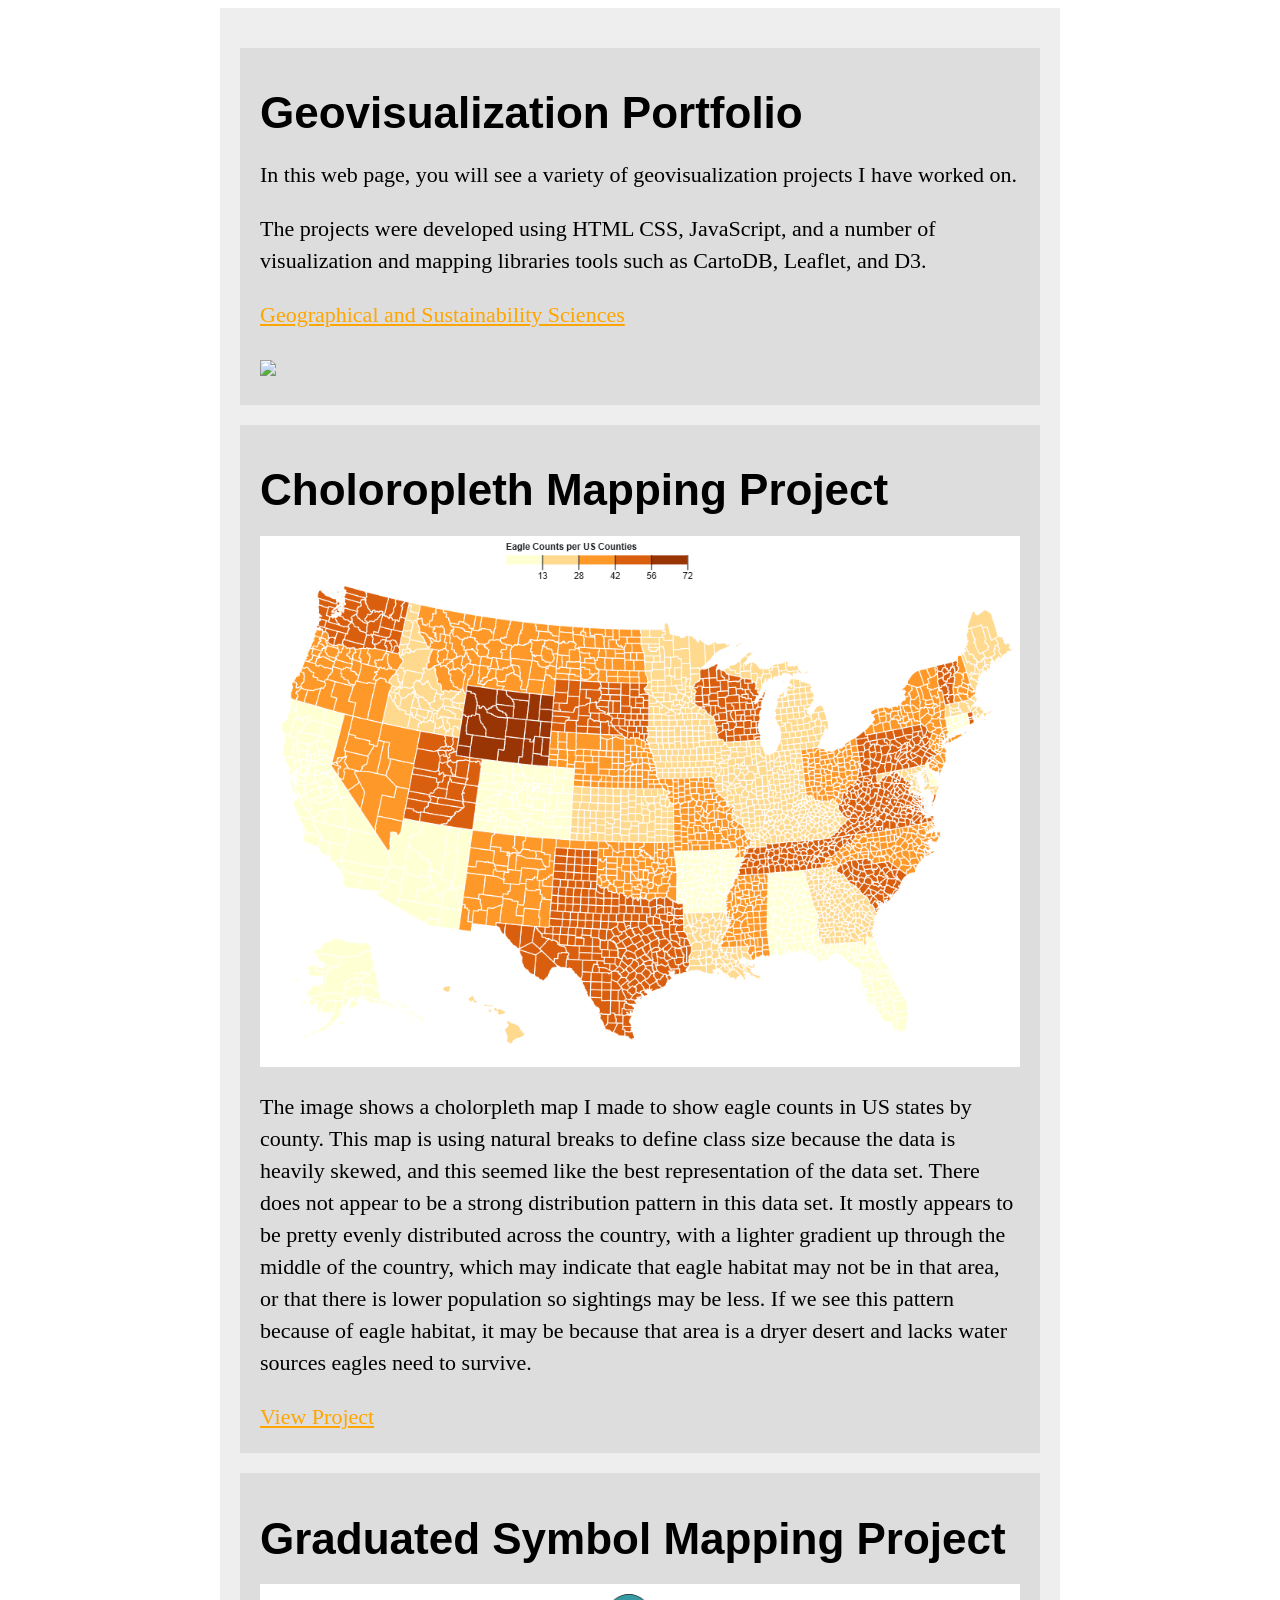
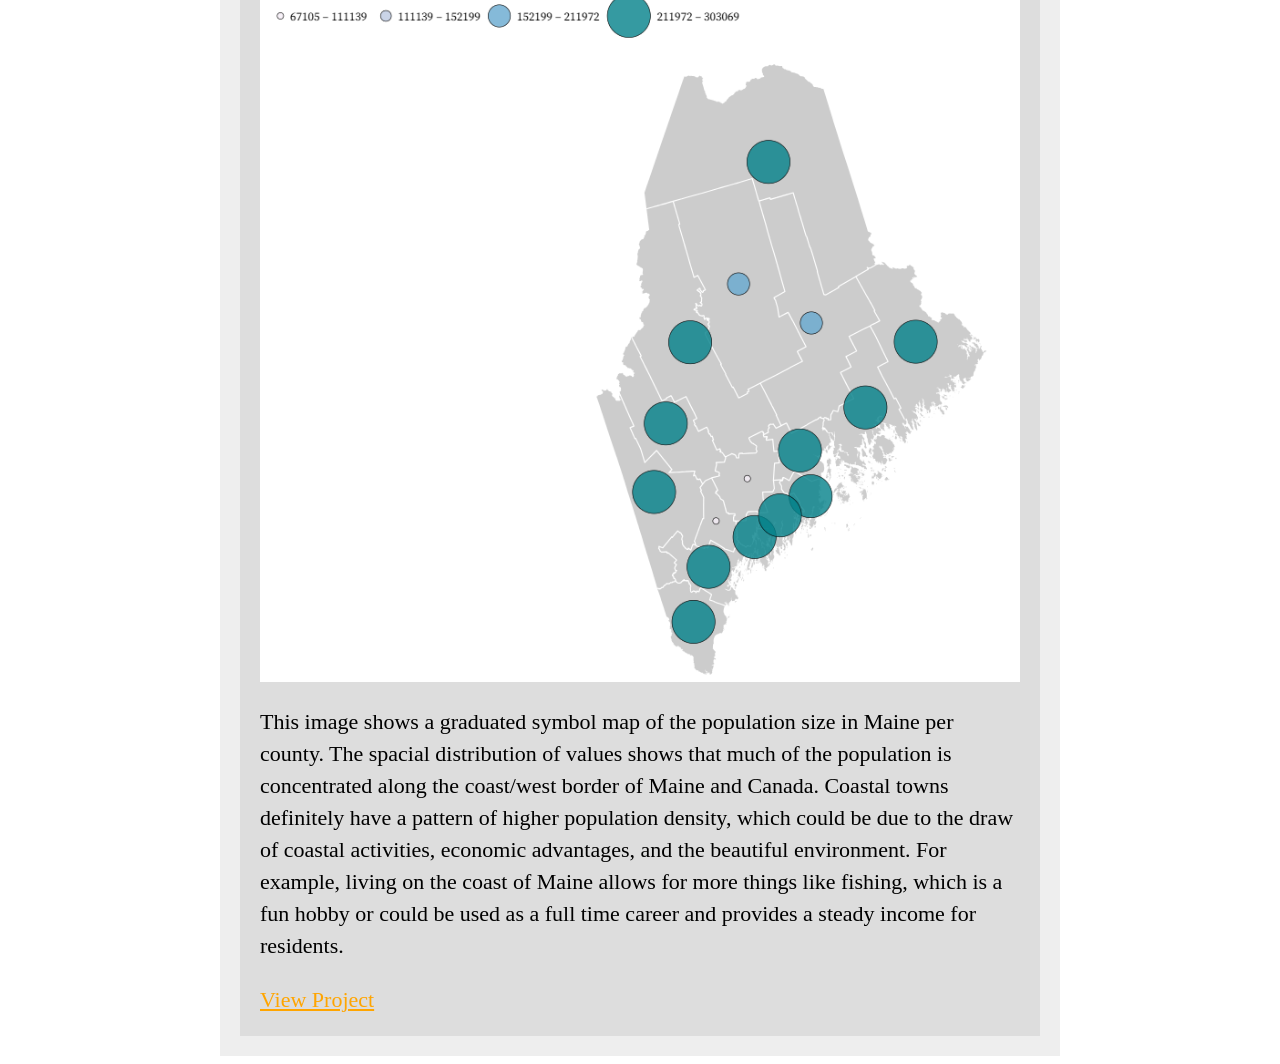
==== index.html @ aaf25327 "Update index.html" ====
<!DOCTYPE html>
<html>

<head>
    <title>Geovisualization Portfolio</title>
    <link href="style.css" rel="stylesheet">
</head>

<body>
  <div class="wrapper">
    <div class="project">
      <h1>Geovisualization Portfolio</h1>
      <p>In this web page, you will see a variety of geovisualization projects I have worked on.</p>
      <p>The projects were developed using HTML CSS, JavaScript, and a number of visualization and mapping libraries tools such as CartoDB, Leaflet, and D3. </p>
      <p>
        <a href="http://clas.uiowa.edu/geography">
          Geographical and Sustainability Sciences
        </a>
      </p>
      <img src="https://www.dropbox.com/s/osd61jnqw2t3q02/GEOG_3540.png?raw=1">
    </div>
    <div class="project">
      <h1>Choloropleth Mapping Project</h1>
      <img src="choloroplethmap.png">
      <p>The image shows a cholorpleth map I made to show eagle counts in US states by county. This map is using natural breaks to define class size because the data is heavily skewed, and this seemed
        like the best representation of the data set. There does not appear to be a strong distribution pattern in this data set. It mostly appears to be pretty evenly distributed across the country,
        with a lighter gradient up through the middle of the country, which may indicate that eagle habitat may not be in that area, or that there is lower population so sightings may be less. If we see
        this pattern because of eagle habitat, it may be because that area is a dryer desert and lacks water sources eagles need to survive.
      </p>
      <a href="https://observablehq.com/d/15cd153e487df5f9">
        View Project
      </a>
    </div>
    <div class="project">
      <h1>Graduated Symbol Mapping Project</h1>
      <img src="GraduatedSymbolMap.png">
      <p> This image shows a graduated symbol map of the population size in Maine per county. The spacial distribution of values shows that much of the population is concentrated along the coast/west
        border of Maine and Canada. Coastal towns definitely have a pattern of higher population density, which could be due to the draw of coastal activities, economic advantages, and the beautiful
        environment. For example, living on the coast of Maine allows for more things like fishing, which is a fun hobby or could be used as a full time career and provides a steady income for residents.
      </p>
      <a href="https://observablehq.com/d/73b540101ff45c87">
        View Project
      </a>
    </div>

  </div>

</body>
</html>
---- style.css ----
.wrapper {
  margin: 0 auto;
  width: 800px;
  background-color: #eeeeee;
  padding: 20px;
}

html {
  font-family: Georgia, Times, serif;
  font-size: 22px;
  line-height: 32px;
}

h1 {
  font-family: Verdana, Geneva, sans-serif;
}

.project {
  background-color: #dddddd;
  padding: 20px;
  margin-top: 20px;
}

.project img {
  width: 100%;
  height: auto;
}

.project p {
  margin-top: 15px;
}

a {
  color: orange;
}

a:hover {
  color: red;
}
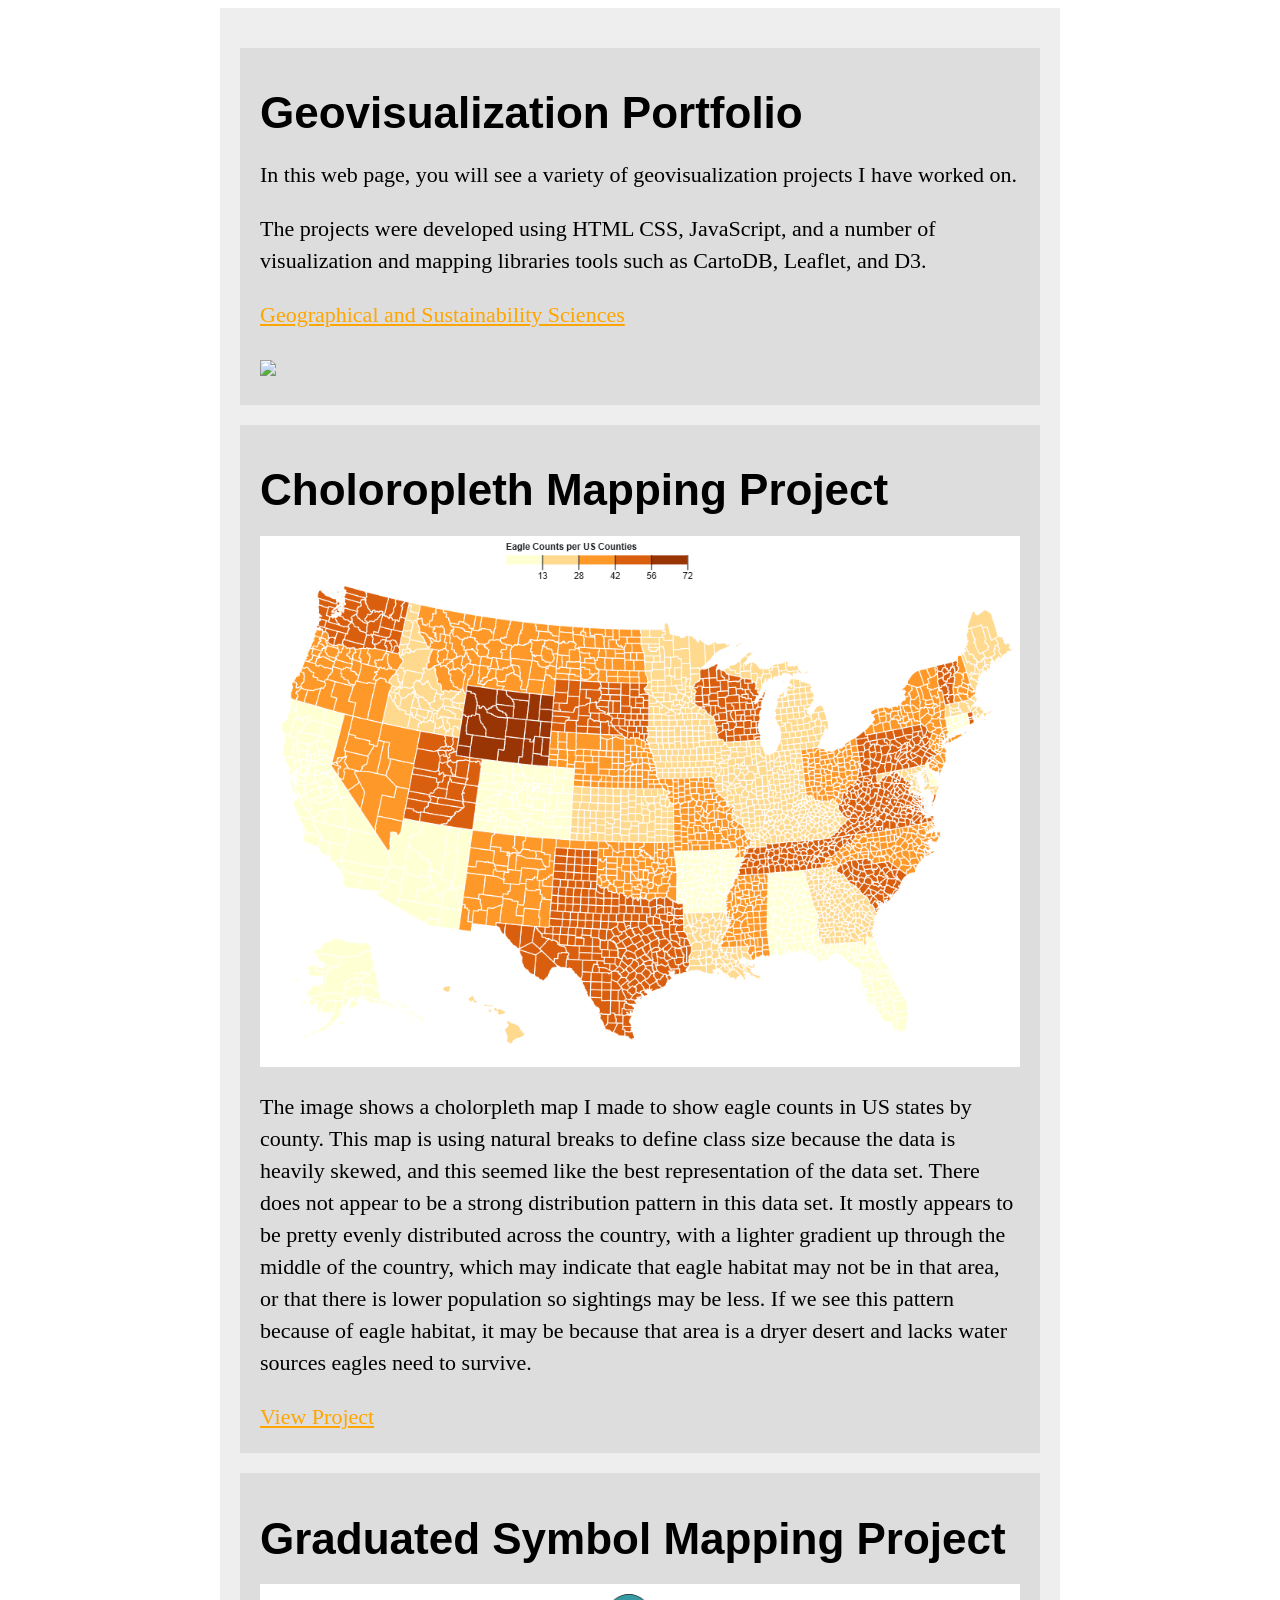
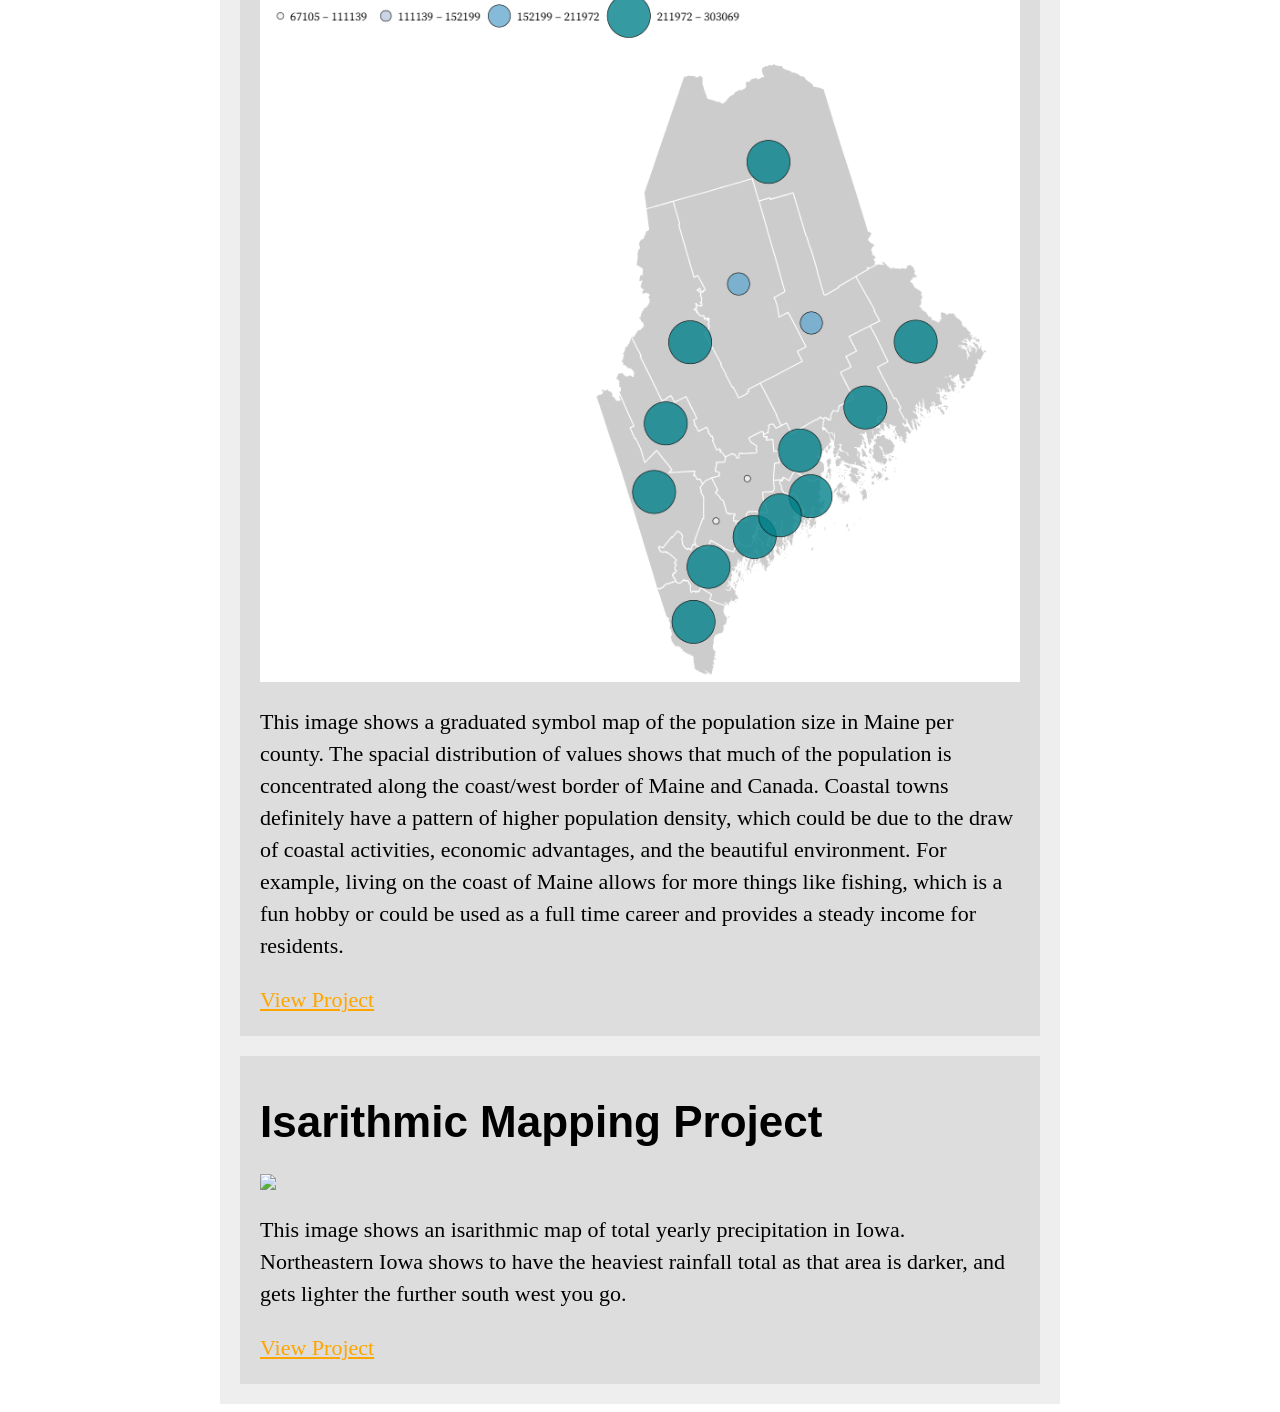
==== commit bd064e13: "Update index.html" ====
--- a/index.html
+++ b/index.html
@@ -19,6 +19,7 @@
       </p>
       <img src="https://www.dropbox.com/s/osd61jnqw2t3q02/GEOG_3540.png?raw=1">
     </div>
+
     <div class="project">
       <h1>Choloropleth Mapping Project</h1>
       <img src="choloroplethmap.png">
@@ -31,6 +32,7 @@
         View Project
       </a>
     </div>
+
     <div class="project">
       <h1>Graduated Symbol Mapping Project</h1>
       <img src="GraduatedSymbolMap.png">
@@ -43,6 +45,17 @@
       </a>
     </div>
 
+    <div class="project">
+      <h1>Isarithmic Mapping Project</h1>
+      <img src="IsarithmicMapping.png">
+      <p> This image shows an isarithmic map of total yearly precipitation in Iowa. Northeastern Iowa shows to have the heaviest rainfall total as that area is darker, and gets lighter the further
+        south west you go.
+      </p>
+      <a href="https://observablehq.com/@caglarkoylu/isarithmic-mapping-geog-3540">
+        View Project
+      </a>
+    </div>
+
   </div>
 
 </body>
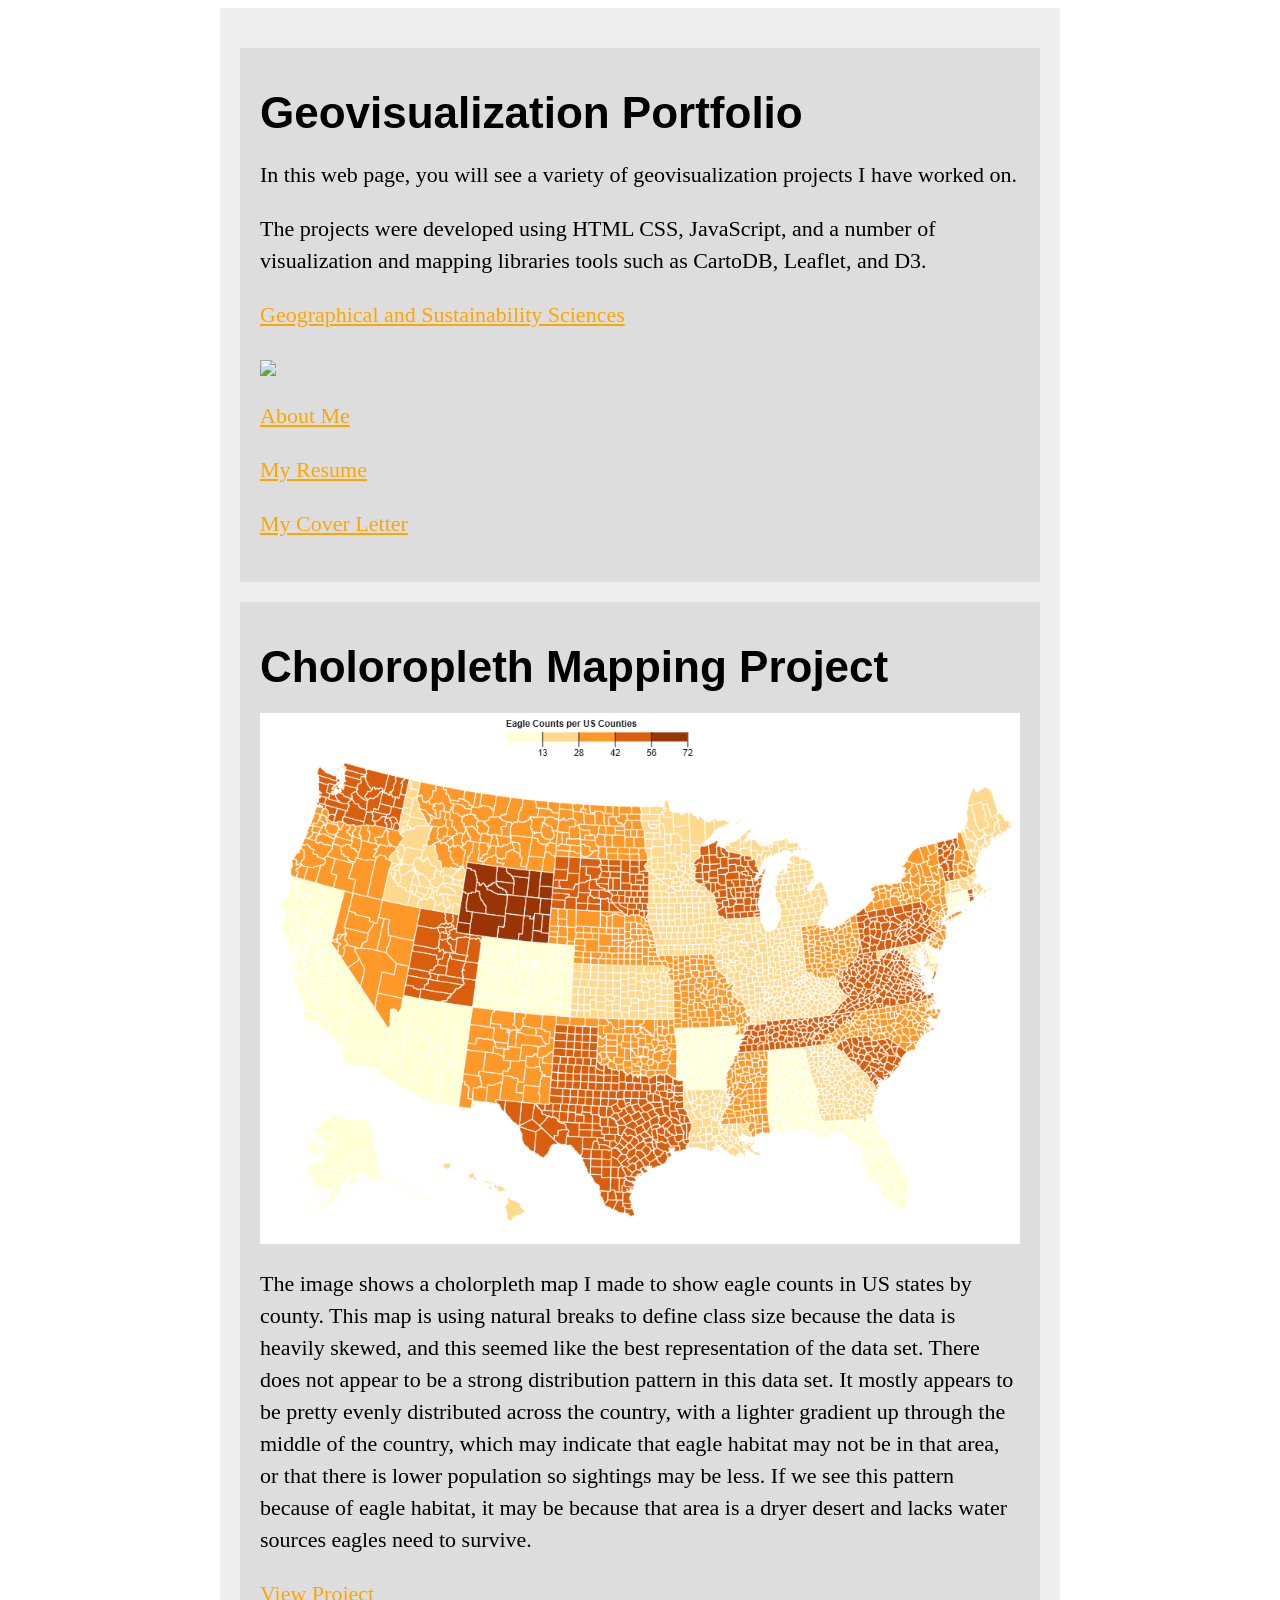
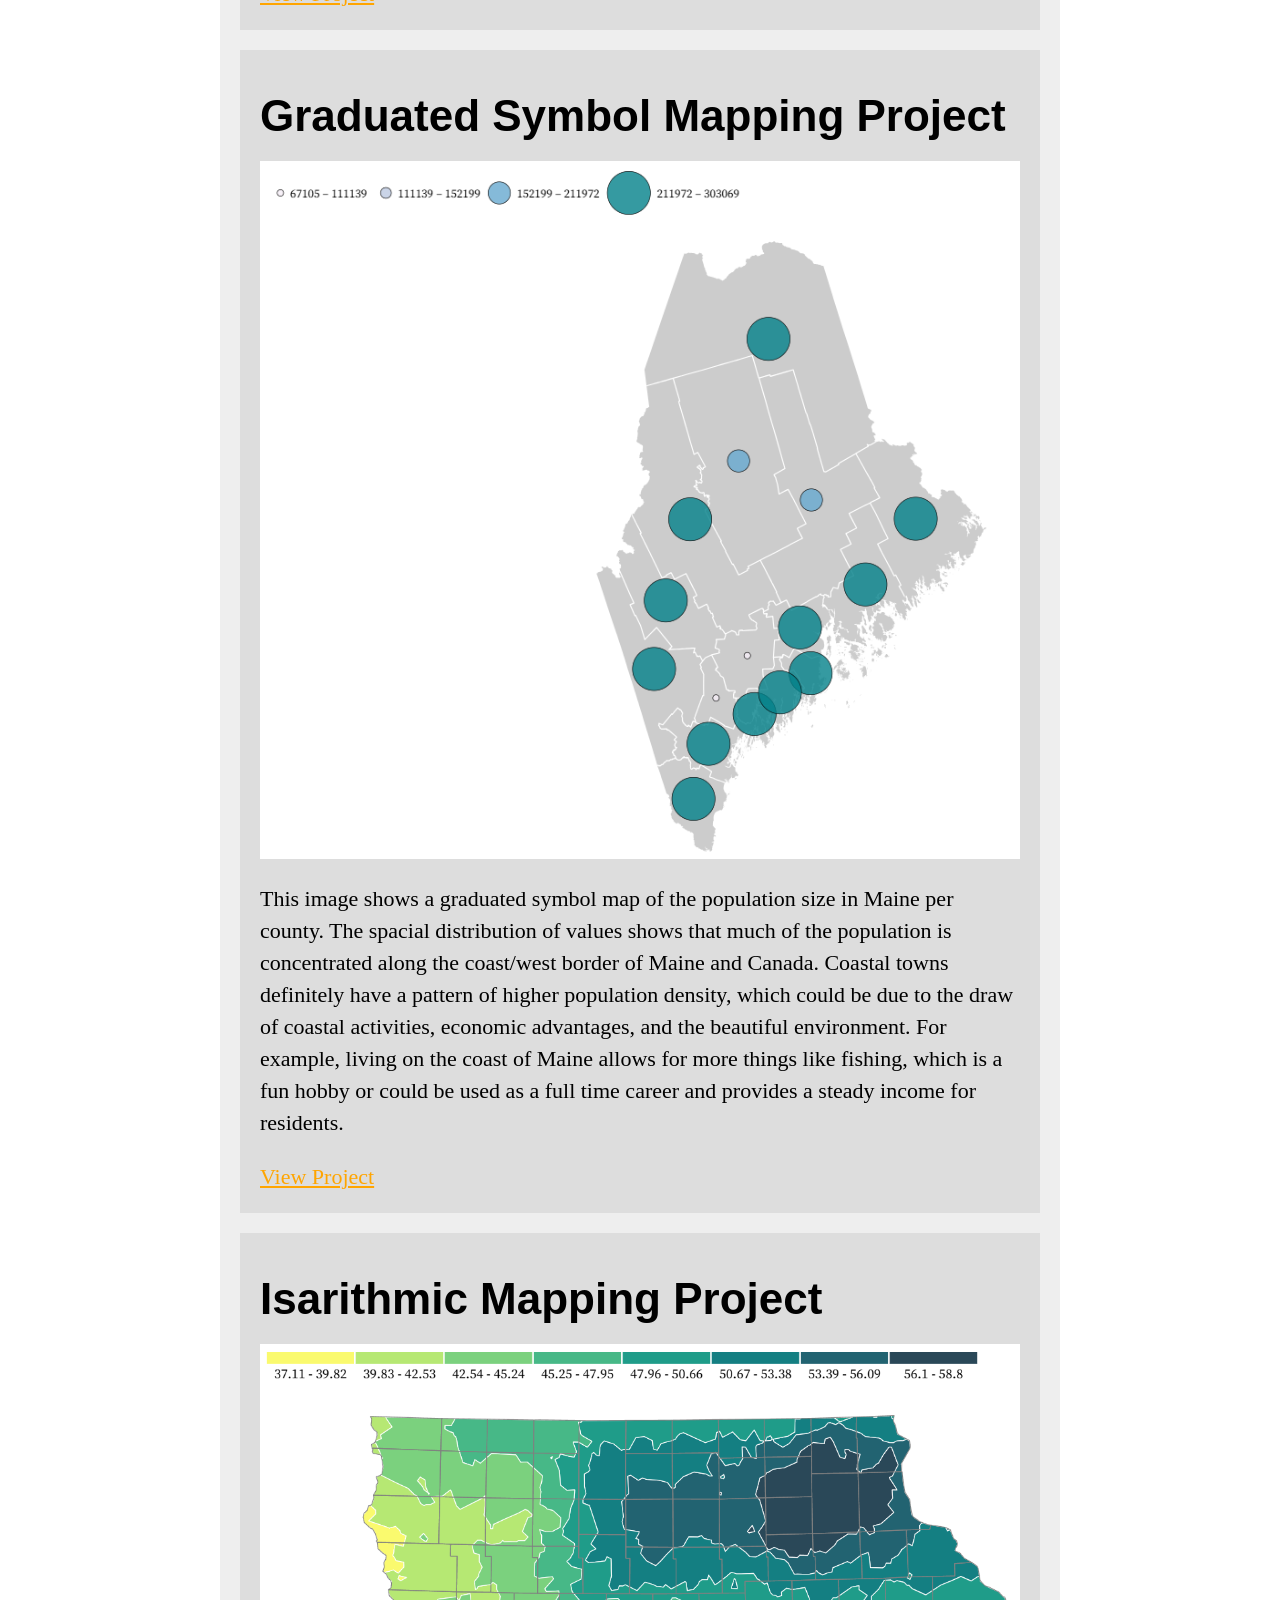
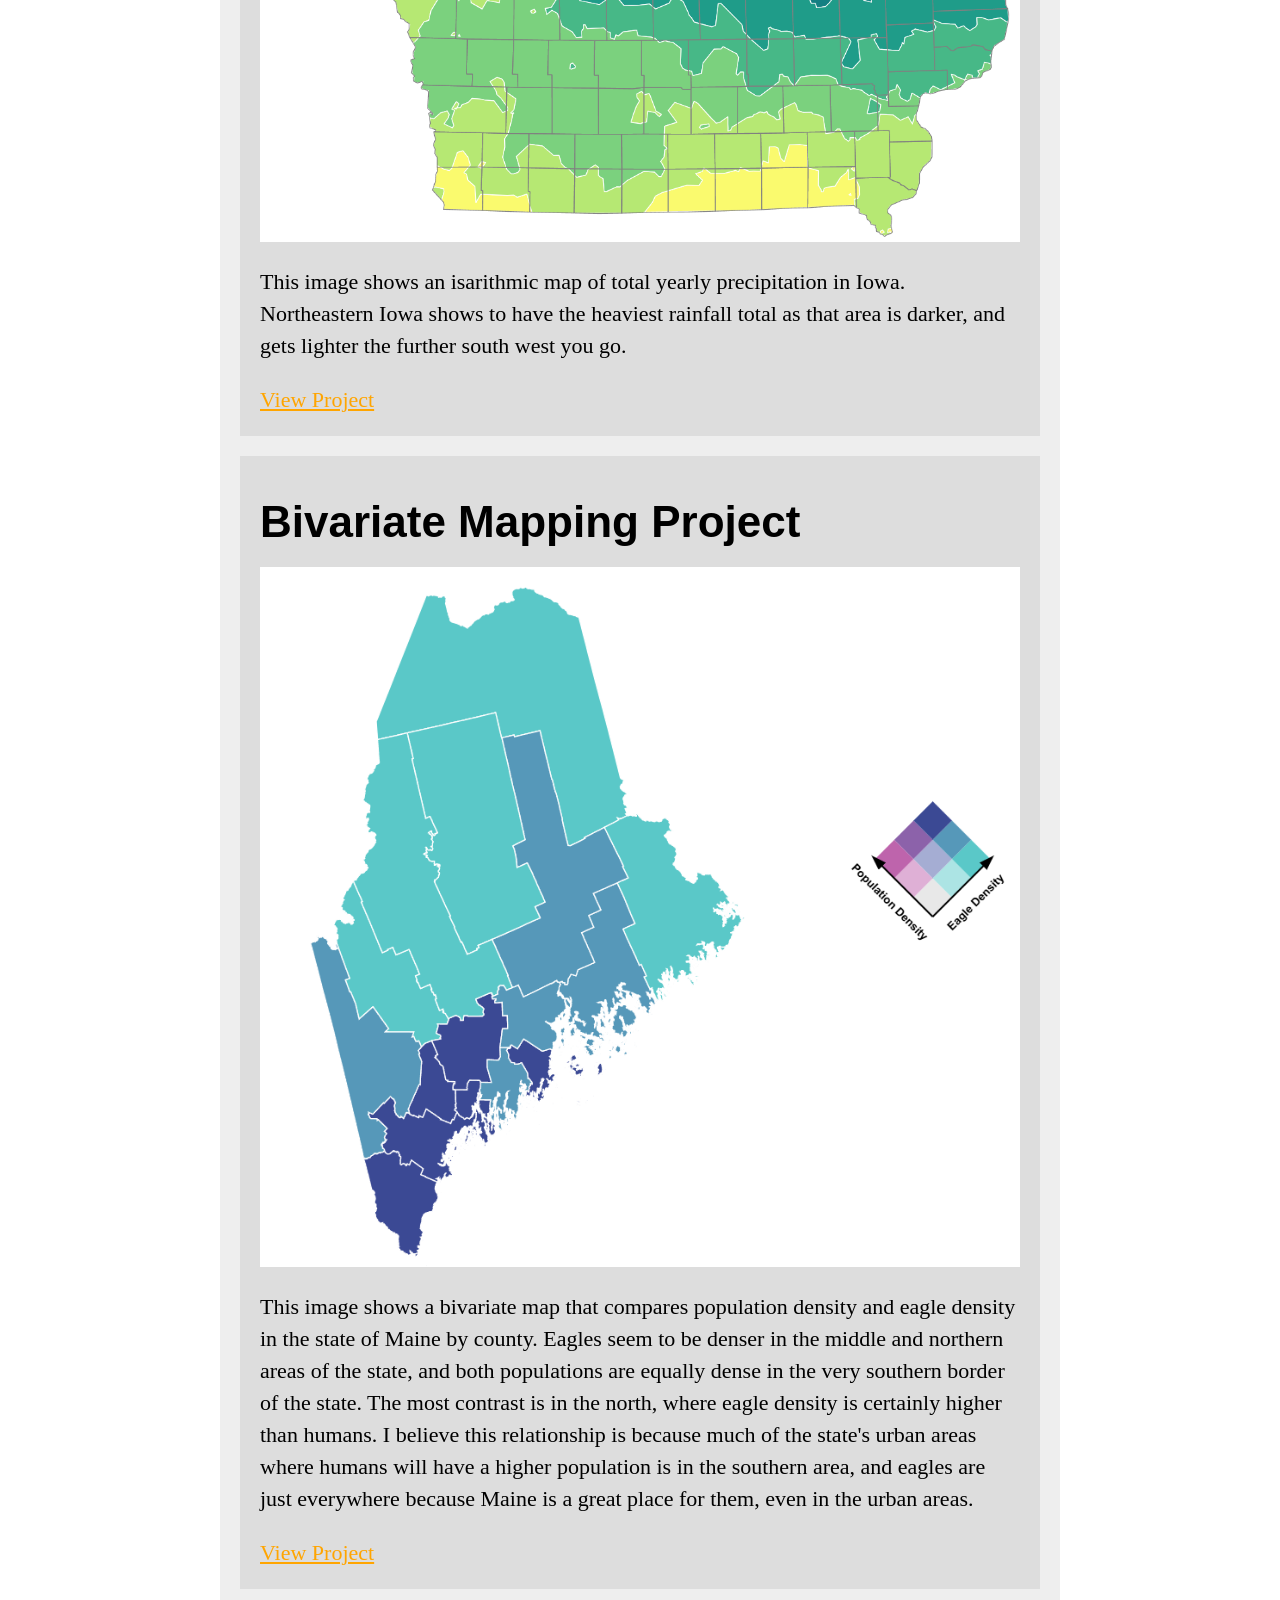
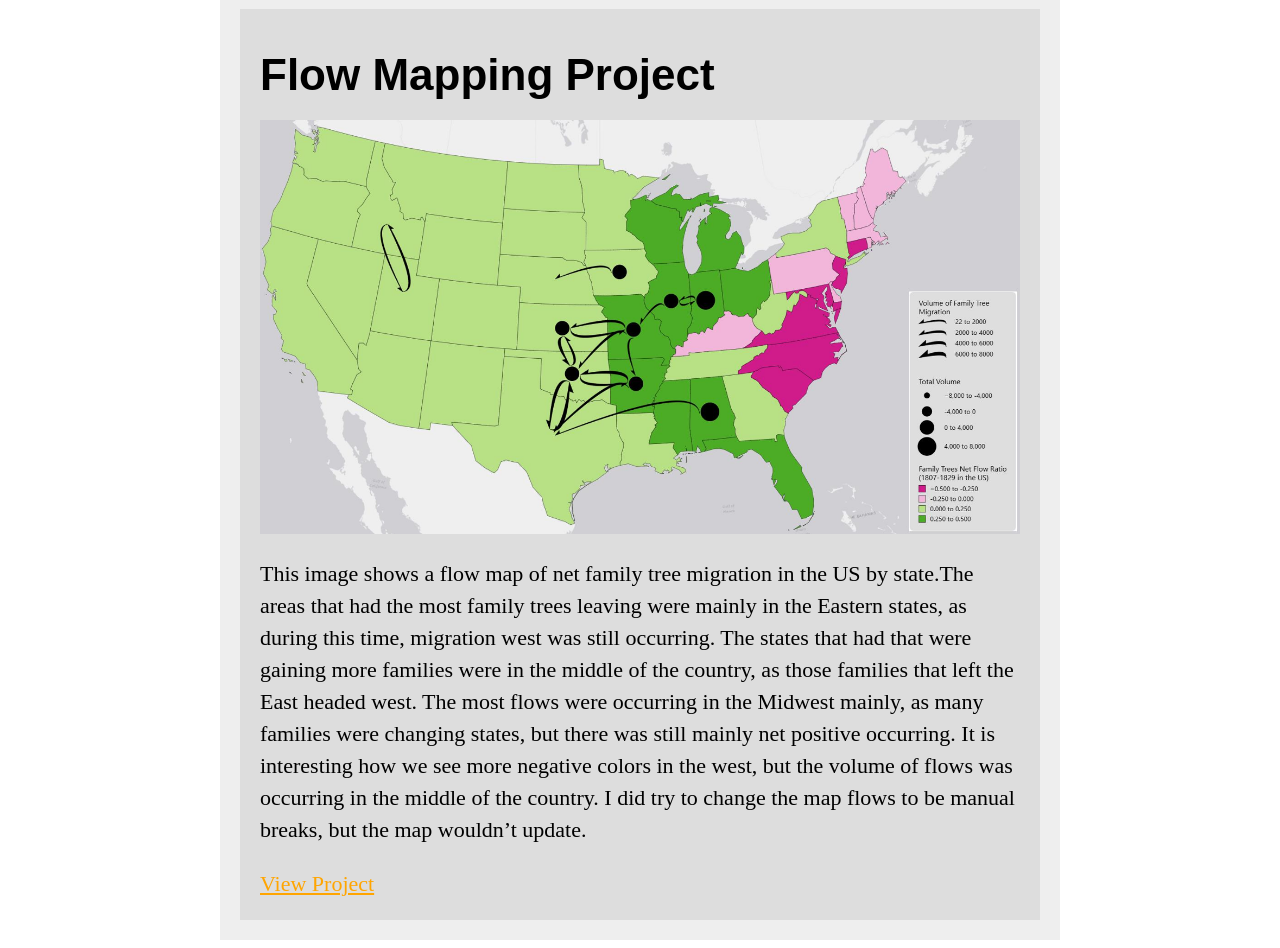
==== commit ec7b85e1: "Update index.html" ====
--- a/index.html
+++ b/index.html
@@ -18,6 +18,18 @@
         </a>
       </p>
       <img src="https://www.dropbox.com/s/osd61jnqw2t3q02/GEOG_3540.png?raw=1">
+      <p>
+        <a href="bio.html">About Me</a>
+        </a>
+      </p>
+      <p>
+        <a href="Resume_Madeline_Kruse.docx">My Resume</a>
+        </a>
+      </p>
+      <p>
+        <a href="Cover Letter.docx">My Cover Letter</a>
+        </a>
+      </p>
     </div>
 
     <div class="project">
@@ -56,6 +68,32 @@
       </a>
     </div>
 
+    <div class="project">
+      <h1>Bivariate Mapping Project</h1>
+      <img src="BivariateMap.png">
+      <p> This image shows a bivariate map that compares population density and eagle density in the state of Maine by county. Eagles seem to be denser in the middle and northern areas of the state,
+        and both populations are equally dense in the very southern border of the state. The most contrast is in the north, where eagle density is certainly higher than humans. I believe this
+        relationship is because much of the state's urban areas where humans will have a higher population is in the southern area, and eagles are just everywhere because Maine is a great place for
+        them, even in the urban areas.
+      </p>
+      <a href="https://observablehq.com/d/a51ad91bb64be26e">
+        View Project
+      </a>
+    </div>
+
+    <div class="project">
+      <h1>Flow Mapping Project</h1>
+      <img src="FlowMap.png">
+      <p> This image shows a flow map of net family tree migration in the US by state.The areas that had the most family trees leaving were mainly in the Eastern states, as during this time, migration
+        west was still occurring. The states that had that were gaining more families were in the middle of the country, as those families that left the East headed west. The most flows were occurring
+        in the Midwest mainly, as many families were changing states, but there was still mainly net positive occurring. It is interesting how we see more negative colors in the west, but the volume
+        of flows was occurring in the middle of the country. I did try to change the map flows to be manual breaks, but the map wouldn’t update.
+      </p>
+      <a href="FlowMap.pdf">
+        View Project
+      </a>
+    </div>
+
   </div>
 
 </body>
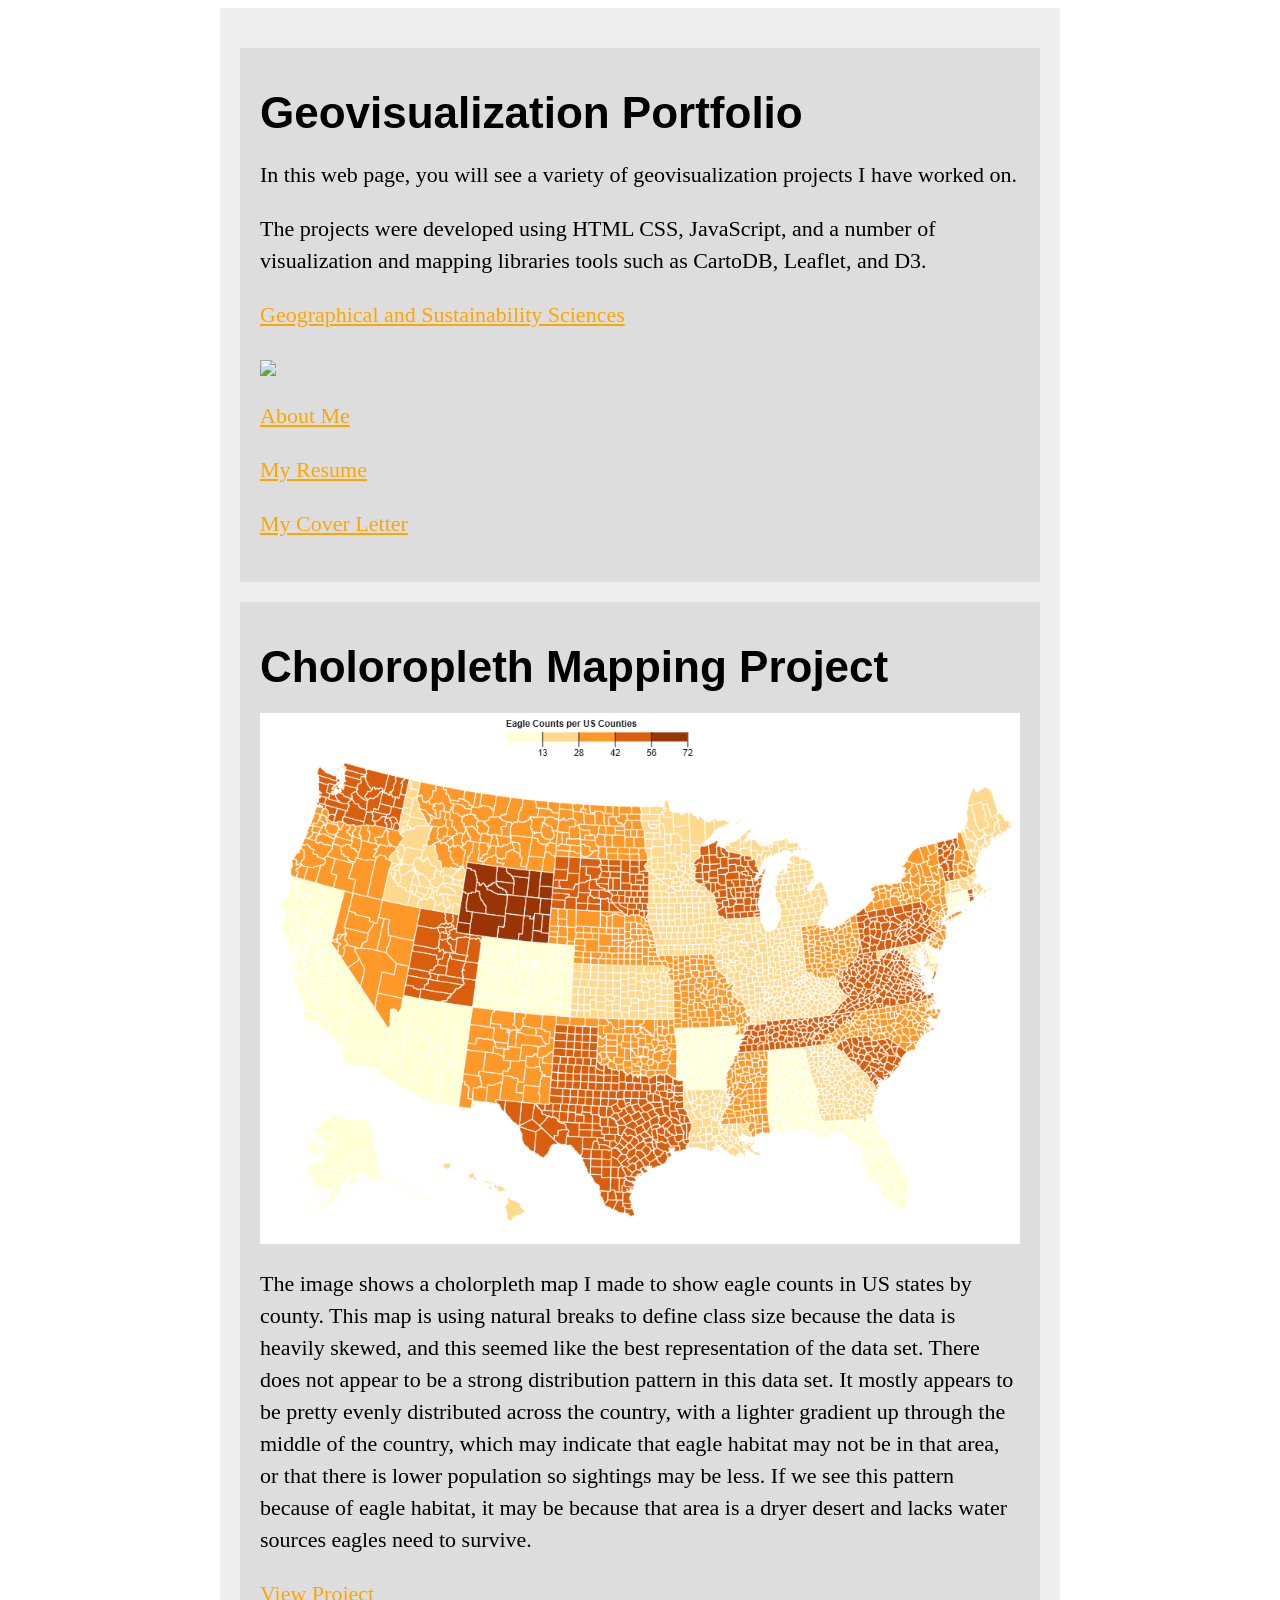
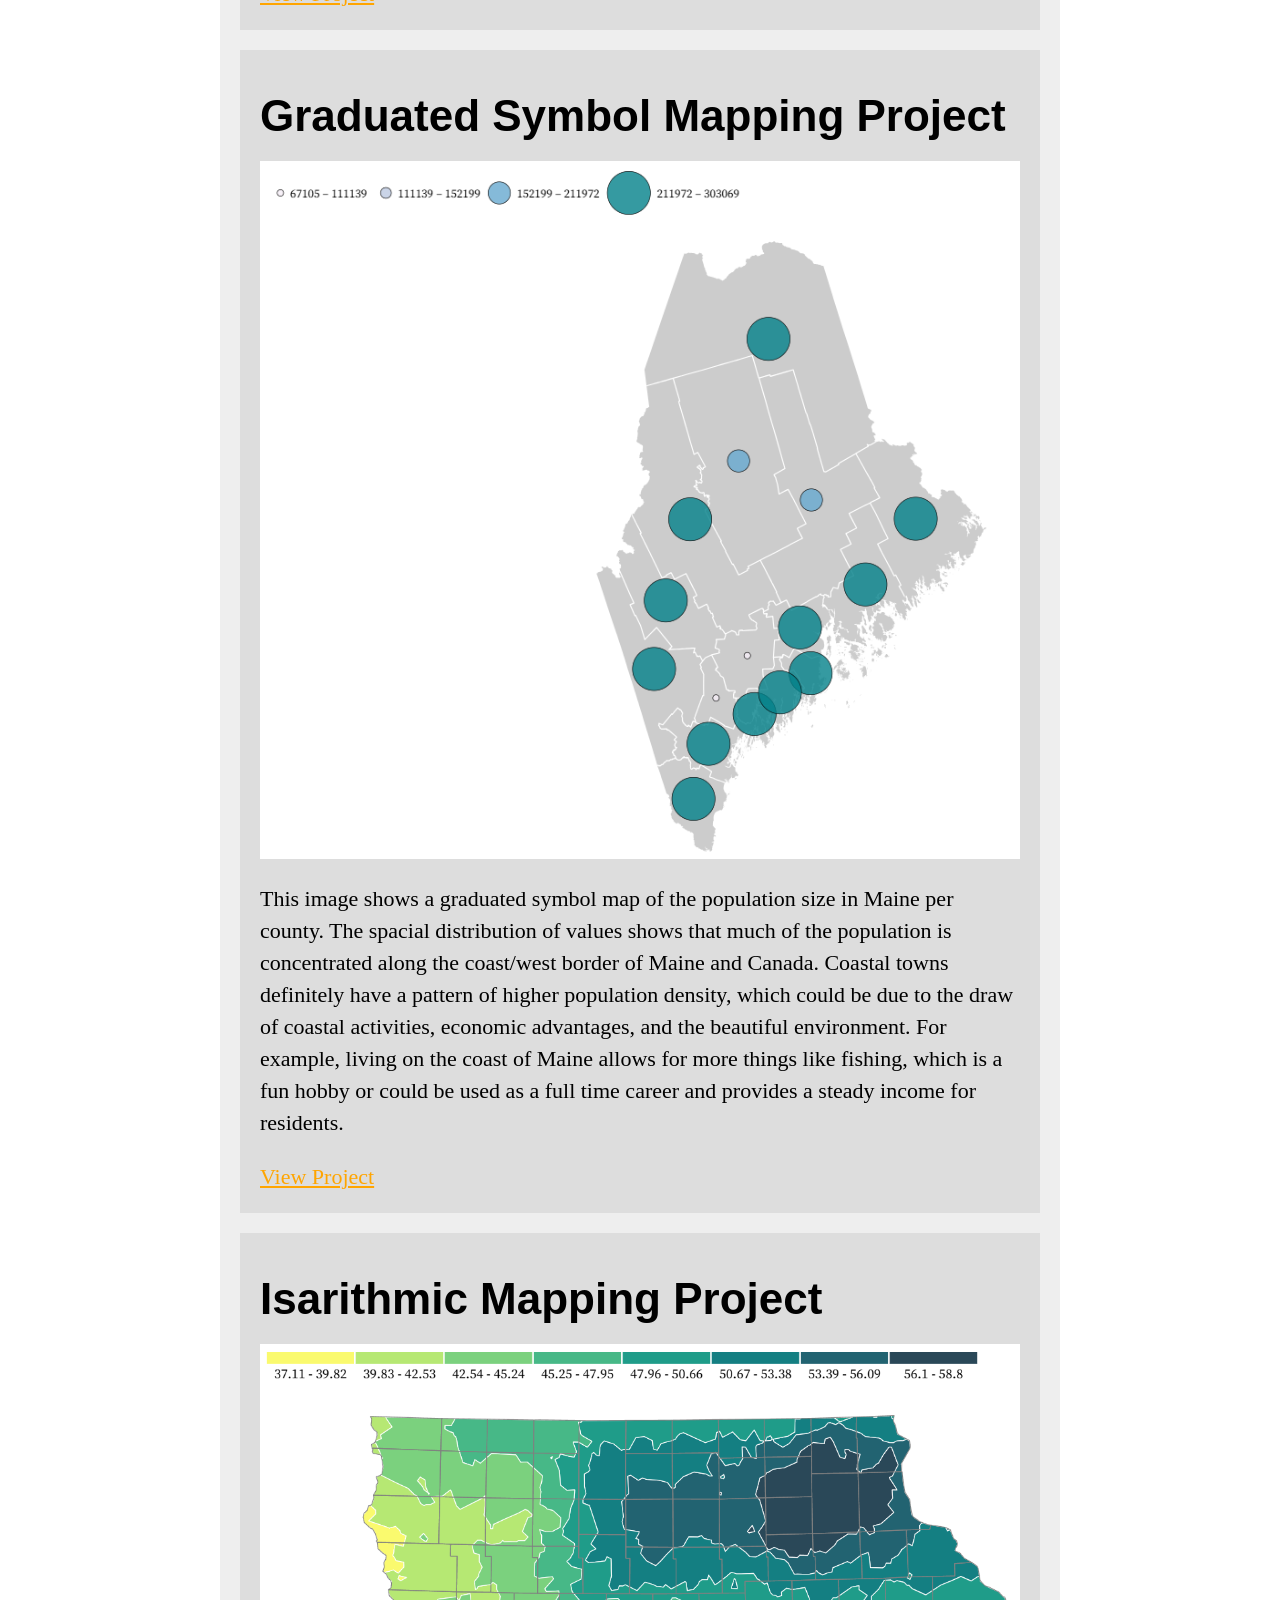
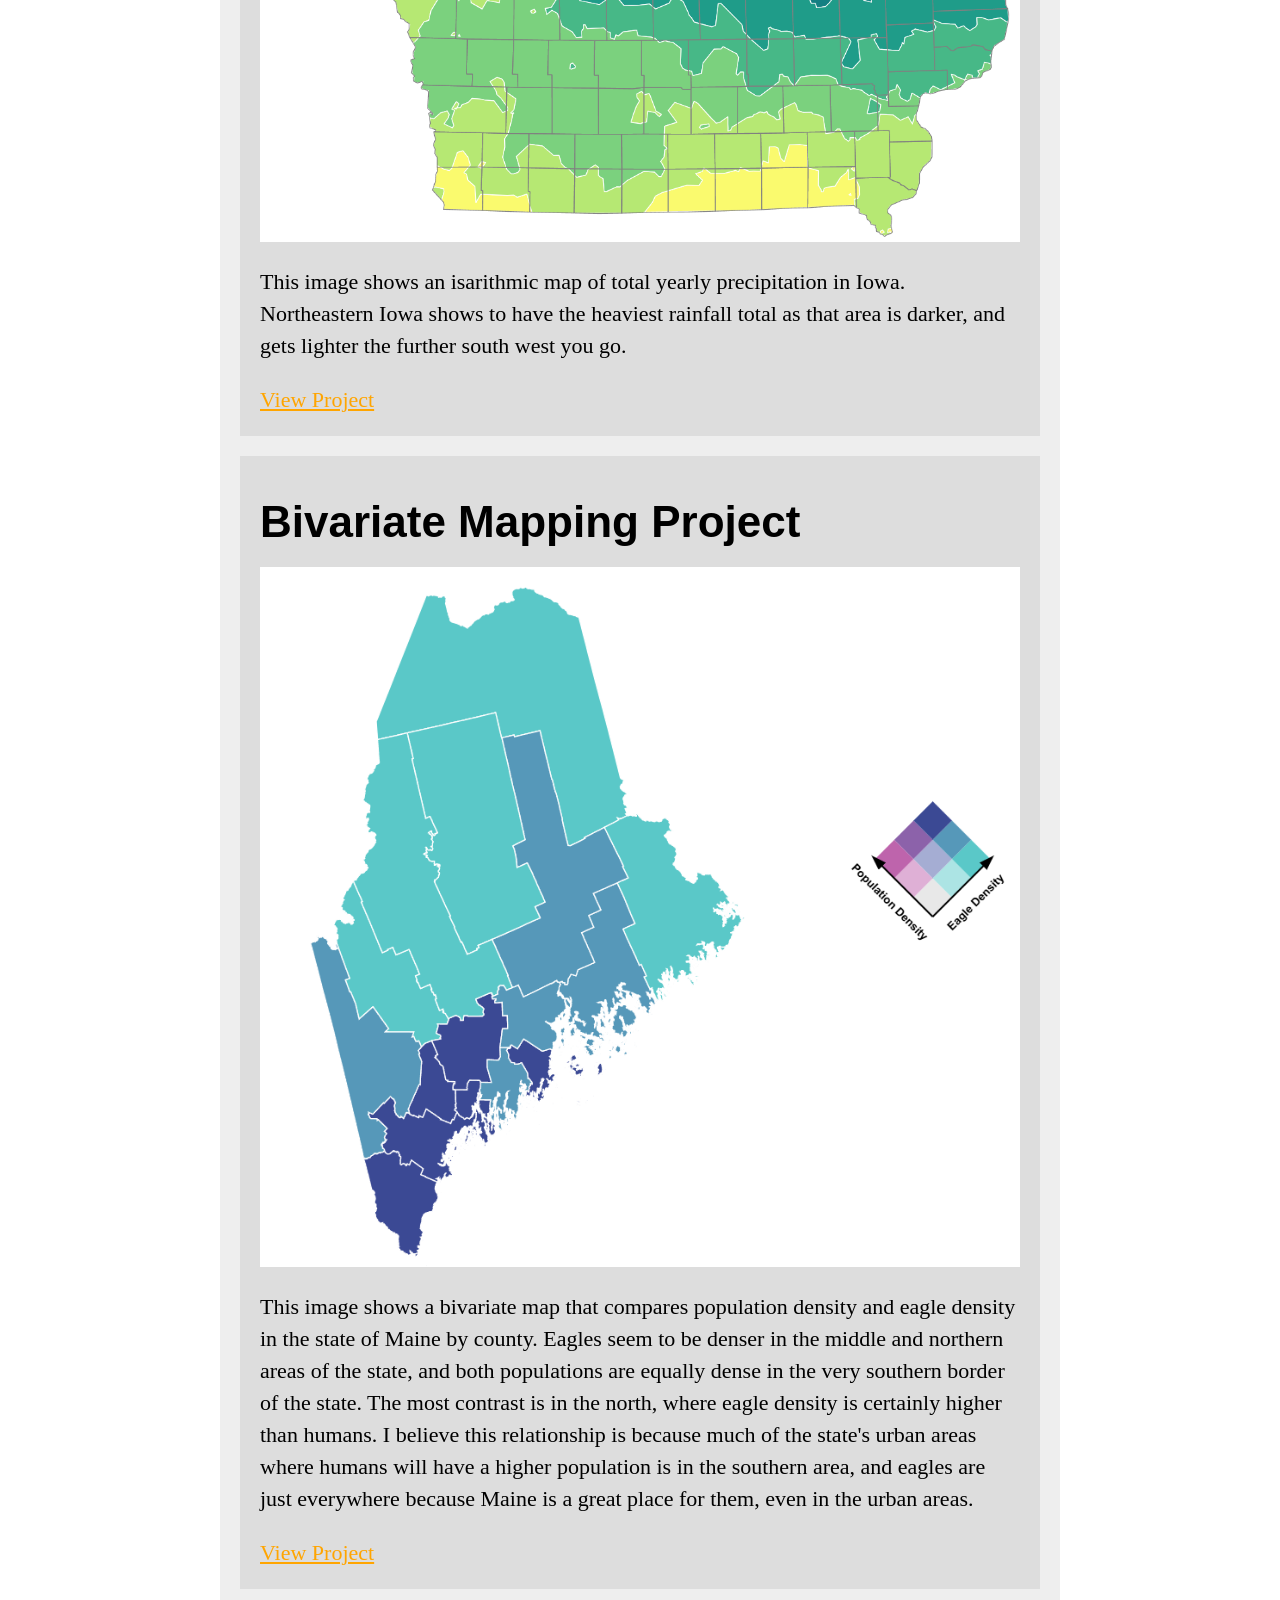
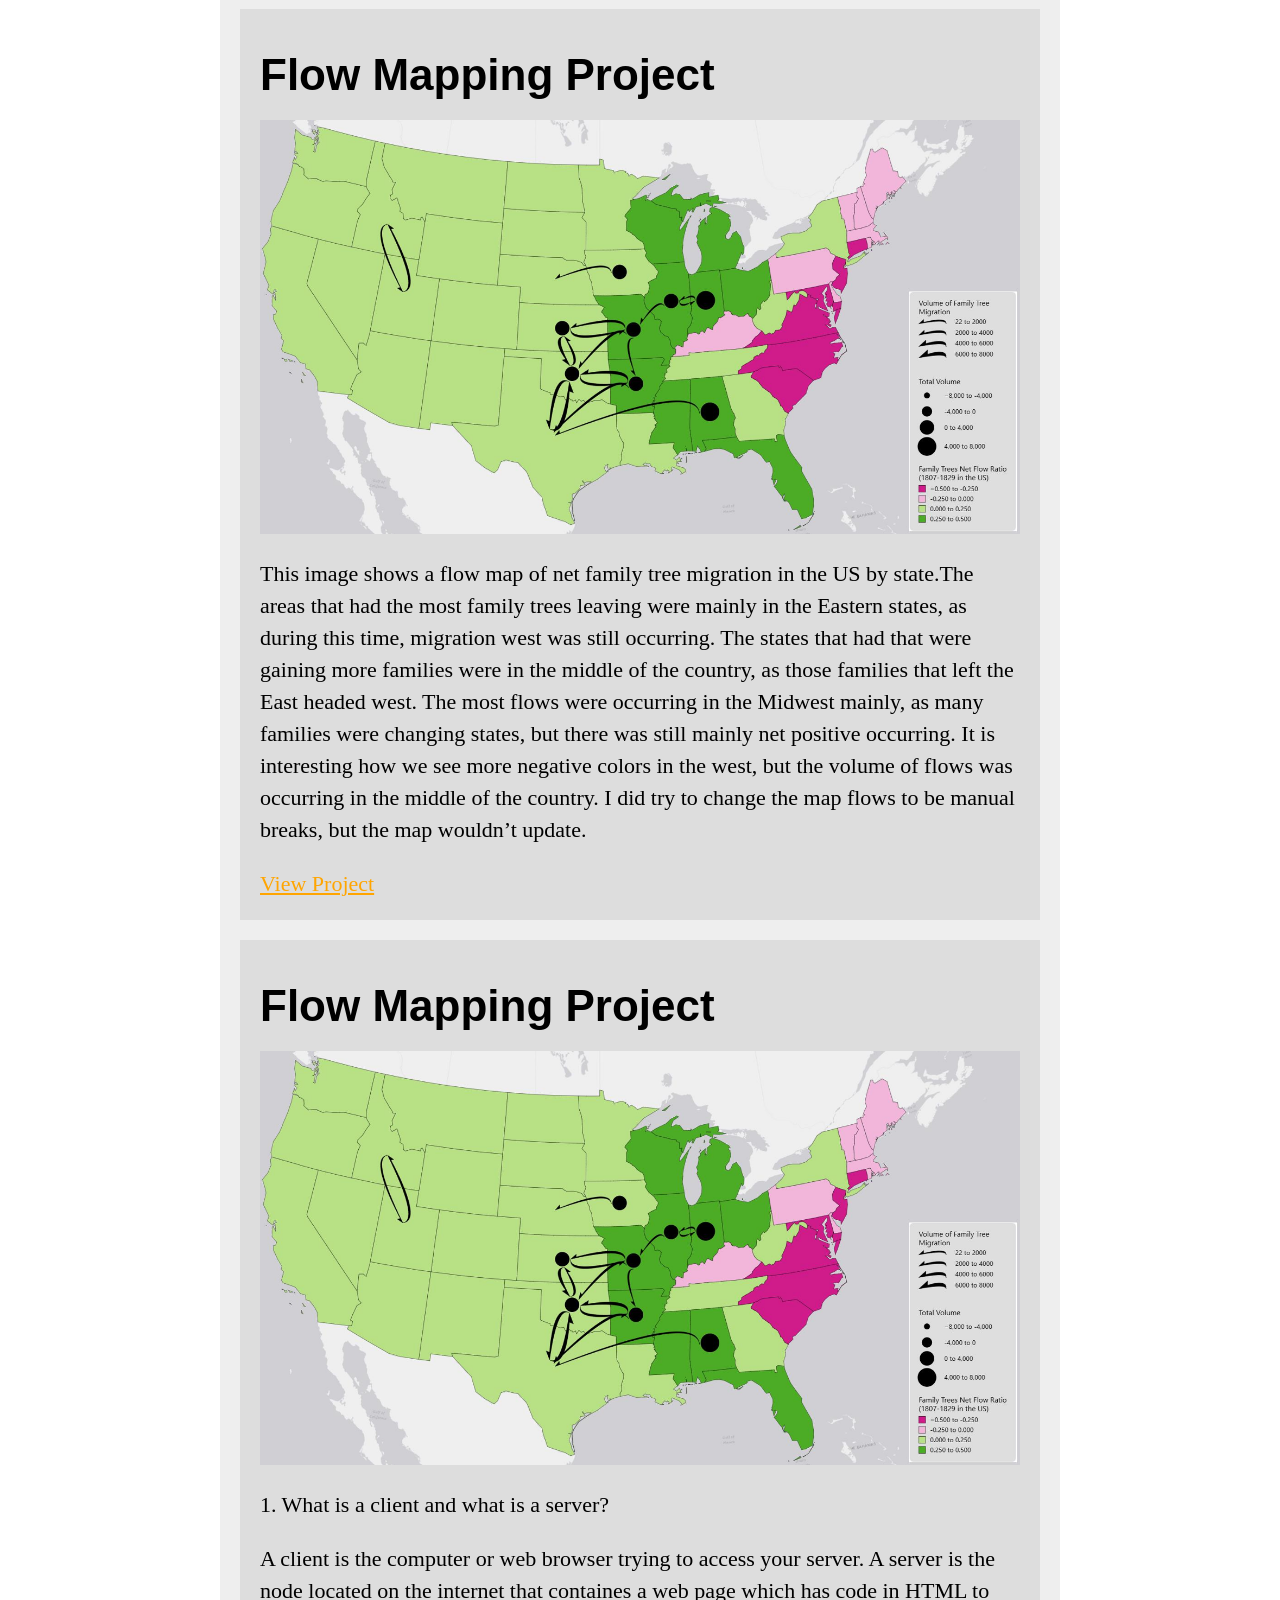
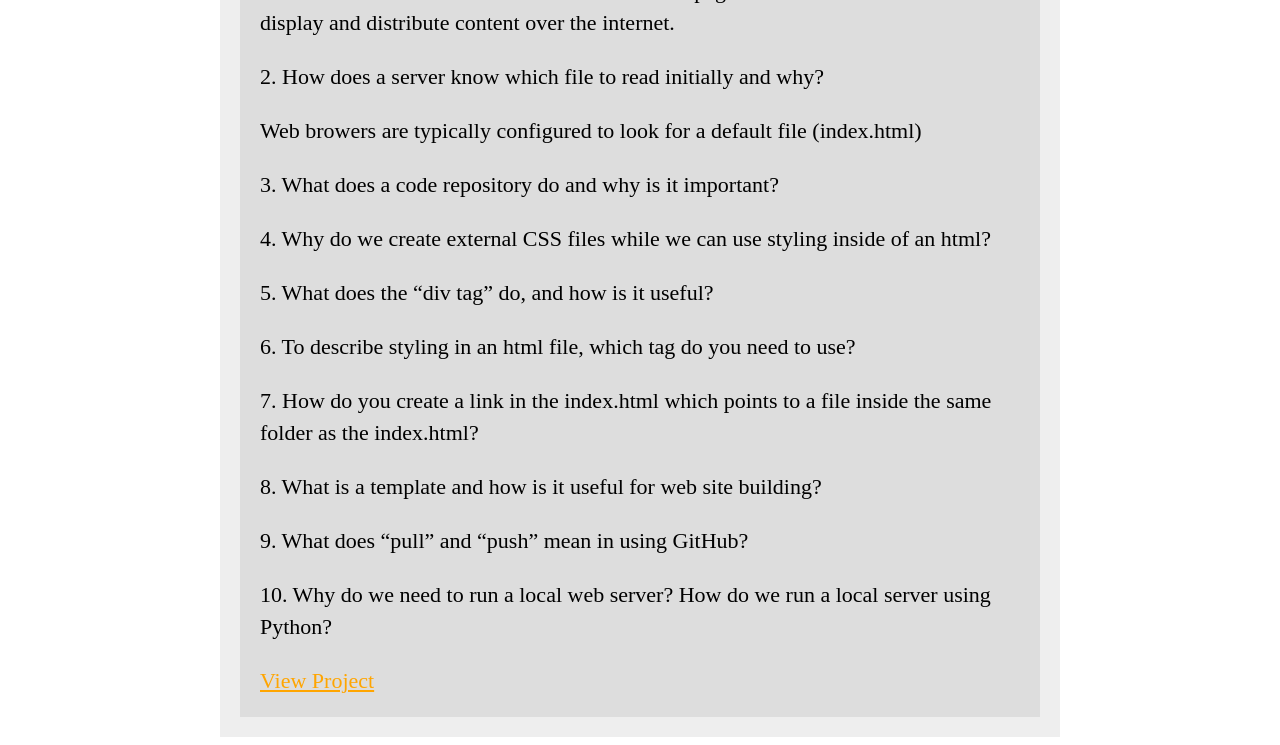
==== commit 8a7f2c7a: "Update index.html" ====
--- a/index.html
+++ b/index.html
@@ -23,11 +23,11 @@
         </a>
       </p>
       <p>
-        <a href="Resume_Madeline_Kruse.docx">My Resume</a>
+        <a href="Resume_Madeline_Kruse.pdf">My Resume</a>
         </a>
       </p>
       <p>
-        <a href="Cover Letter.docx">My Cover Letter</a>
+        <a href="Cover Letter.pdf">My Cover Letter</a>
         </a>
       </p>
     </div>
@@ -94,6 +94,28 @@
       </a>
     </div>
 
+    <div class="project">
+      <h1>Flow Mapping Project</h1>
+      <img src="FlowMap.png">
+      <p> 1. What is a client and what is a server? </p>
+      <p> A client is the computer or web browser trying to access your server. A server is the node located on the internet that containes a web page which has code in HTML to display and distribute
+          content over the internet.</p>
+      <p> 2. How does a server know which file to read initially and why?</p>
+      <p> Web browers are typically configured to look for a default file (index.html)
+      <p> 3. What does a code repository do and why is it important?</p>
+      <p> 4. Why do we create external CSS files while we can use styling inside of an html?</p>
+      <p> 5. What does the “div tag” do, and how is it useful?</p>
+      <p> 6. To describe styling in an html file, which tag do you need to use?</p>
+      <p> 7. How do you create a link in the index.html which points to a file inside the same folder as the index.html?</p>
+      <p> 8. What is a template and how is it useful for web site building?</p>
+      <p> 9. What does “pull” and “push” mean in using GitHub?</p>
+      <p> 10. Why do we need to run a local web server? How do we run a local server using Python?</p>
+
+      <a href="FlowMap.pdf">
+        View Project
+      </a>
+    </div>
+
   </div>
 
 </body>
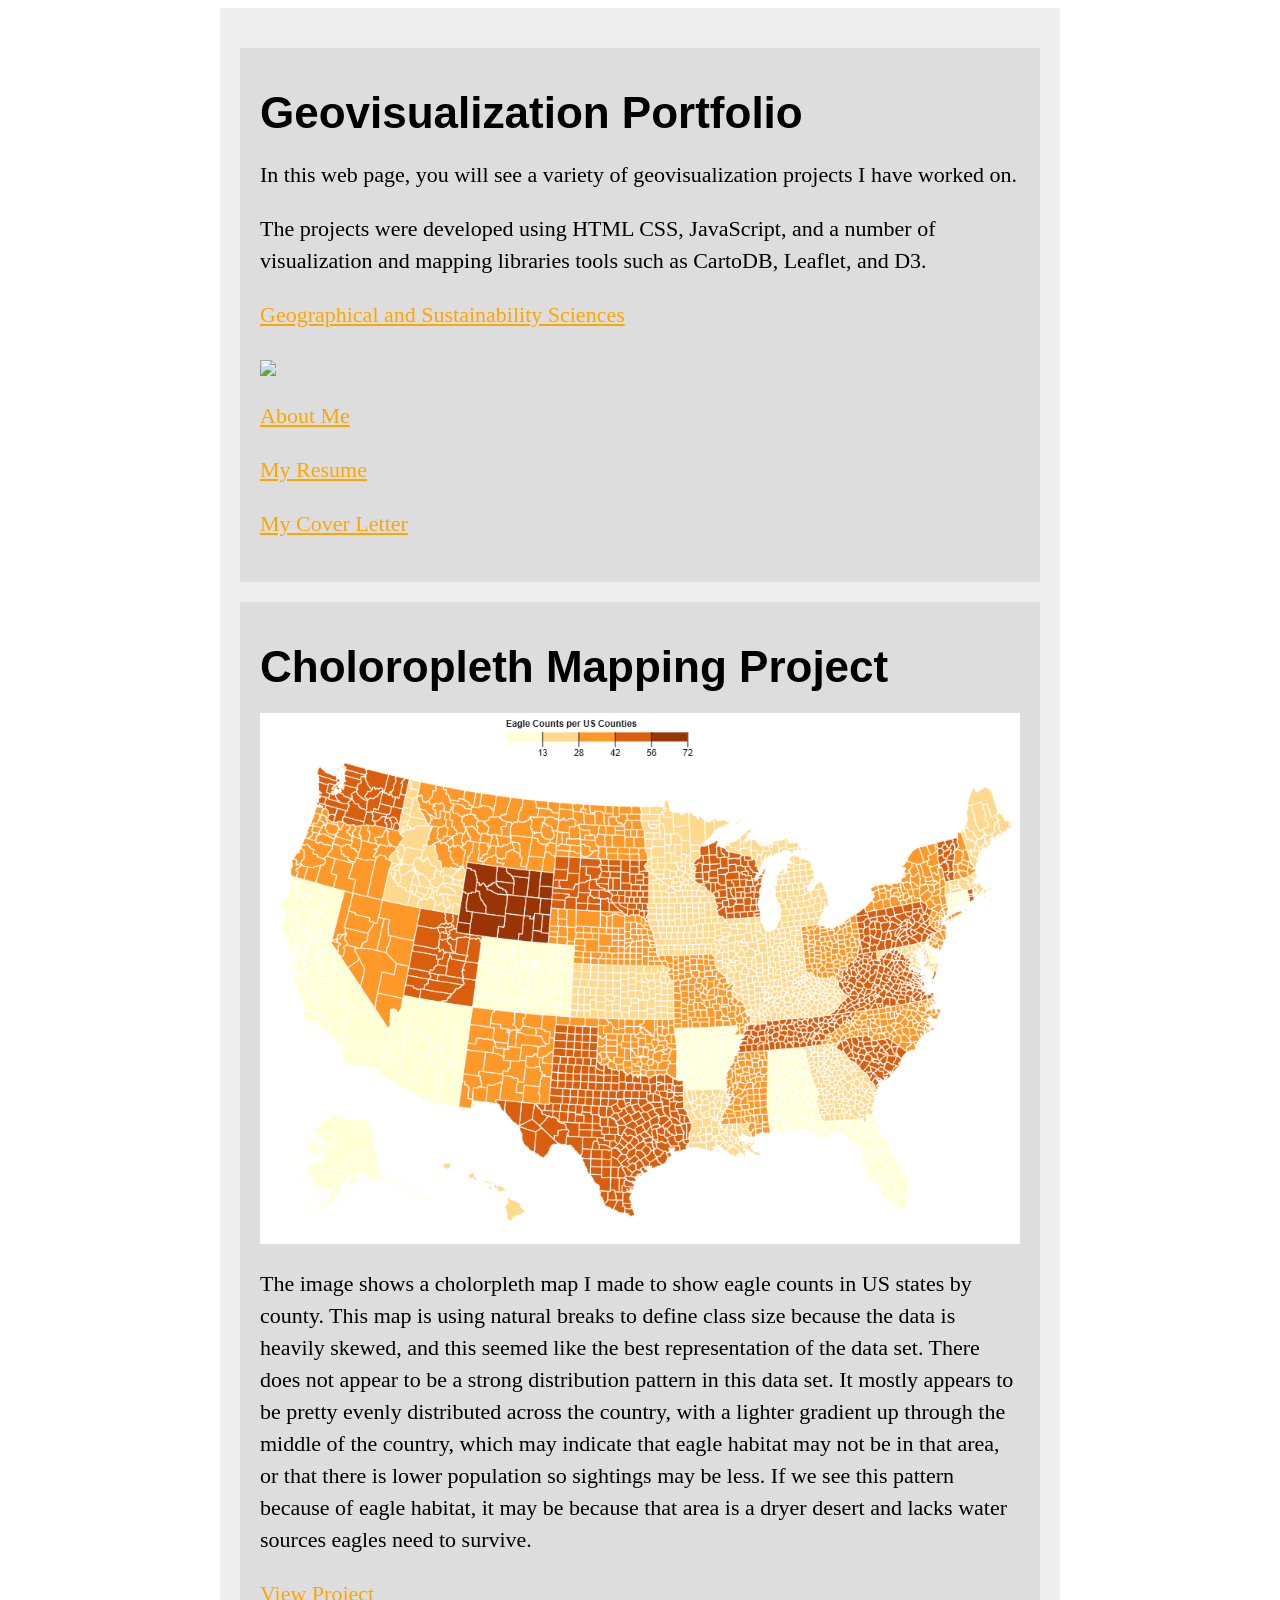
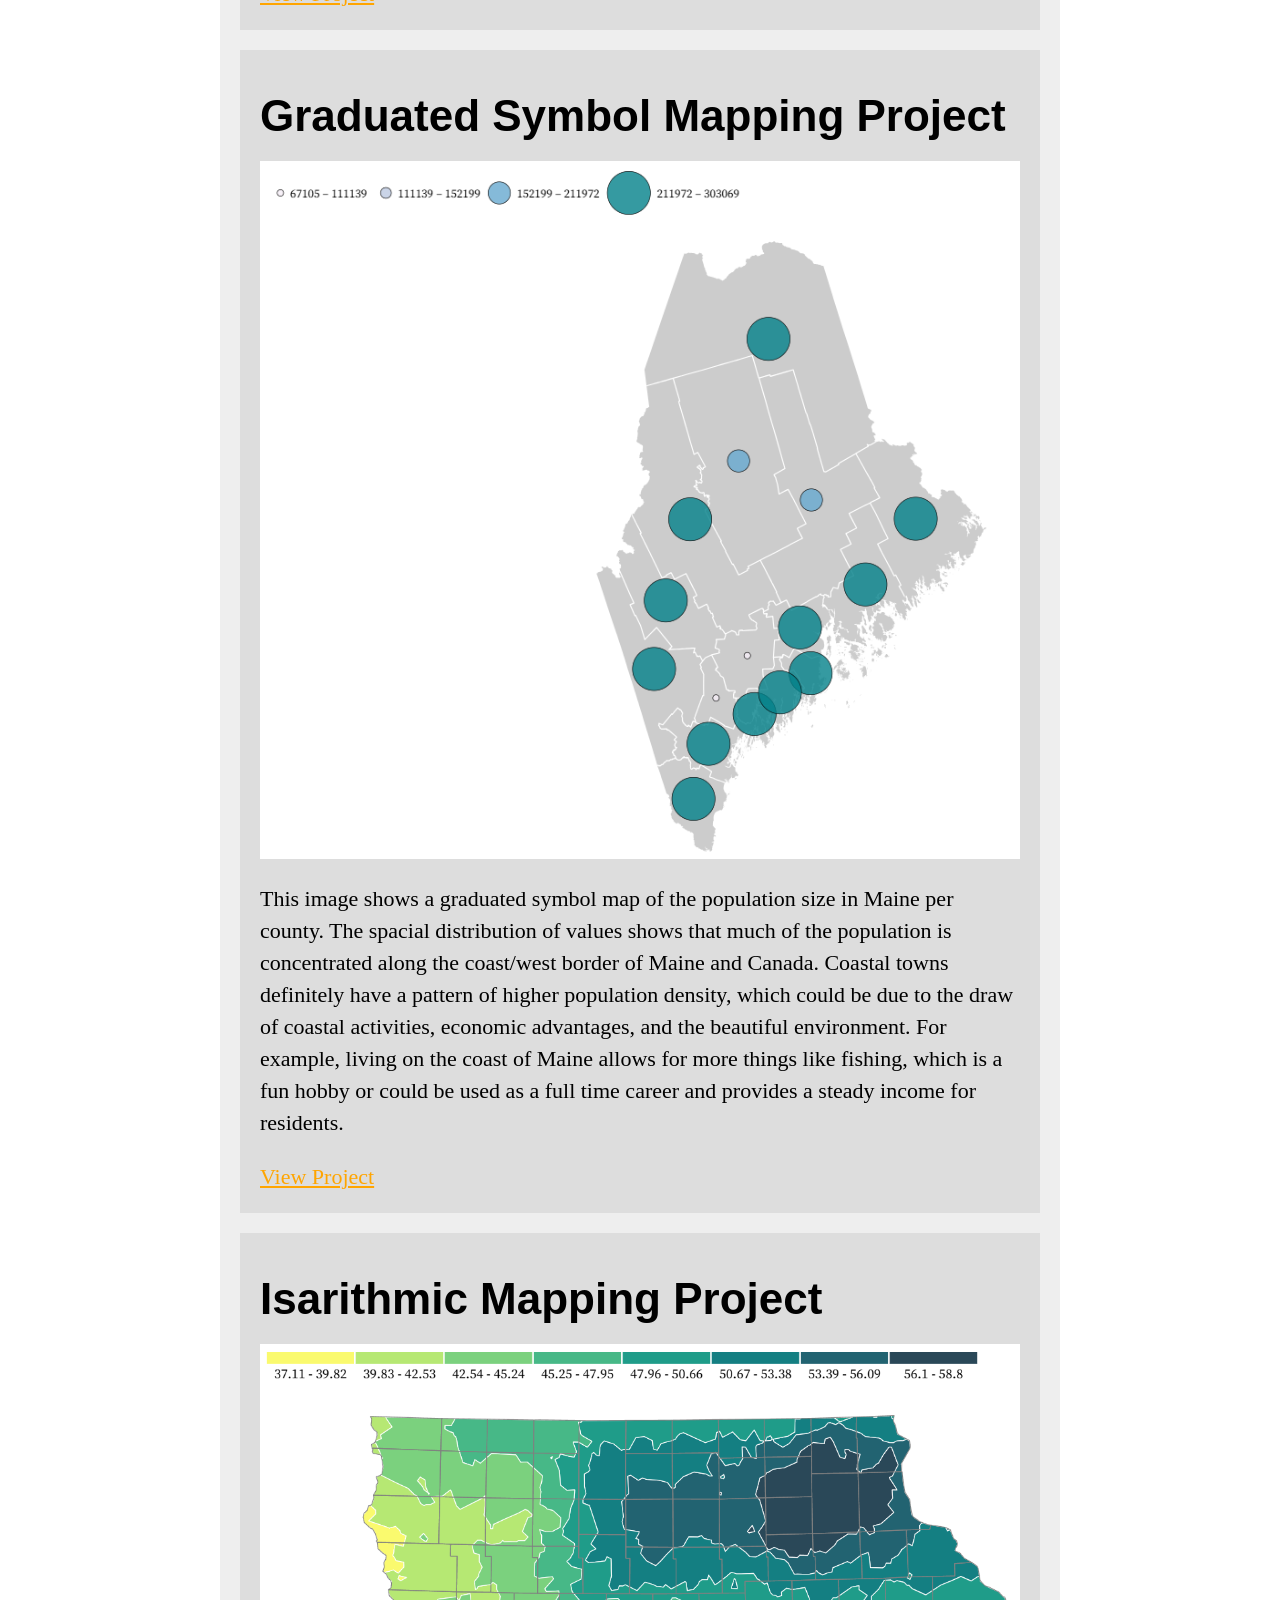
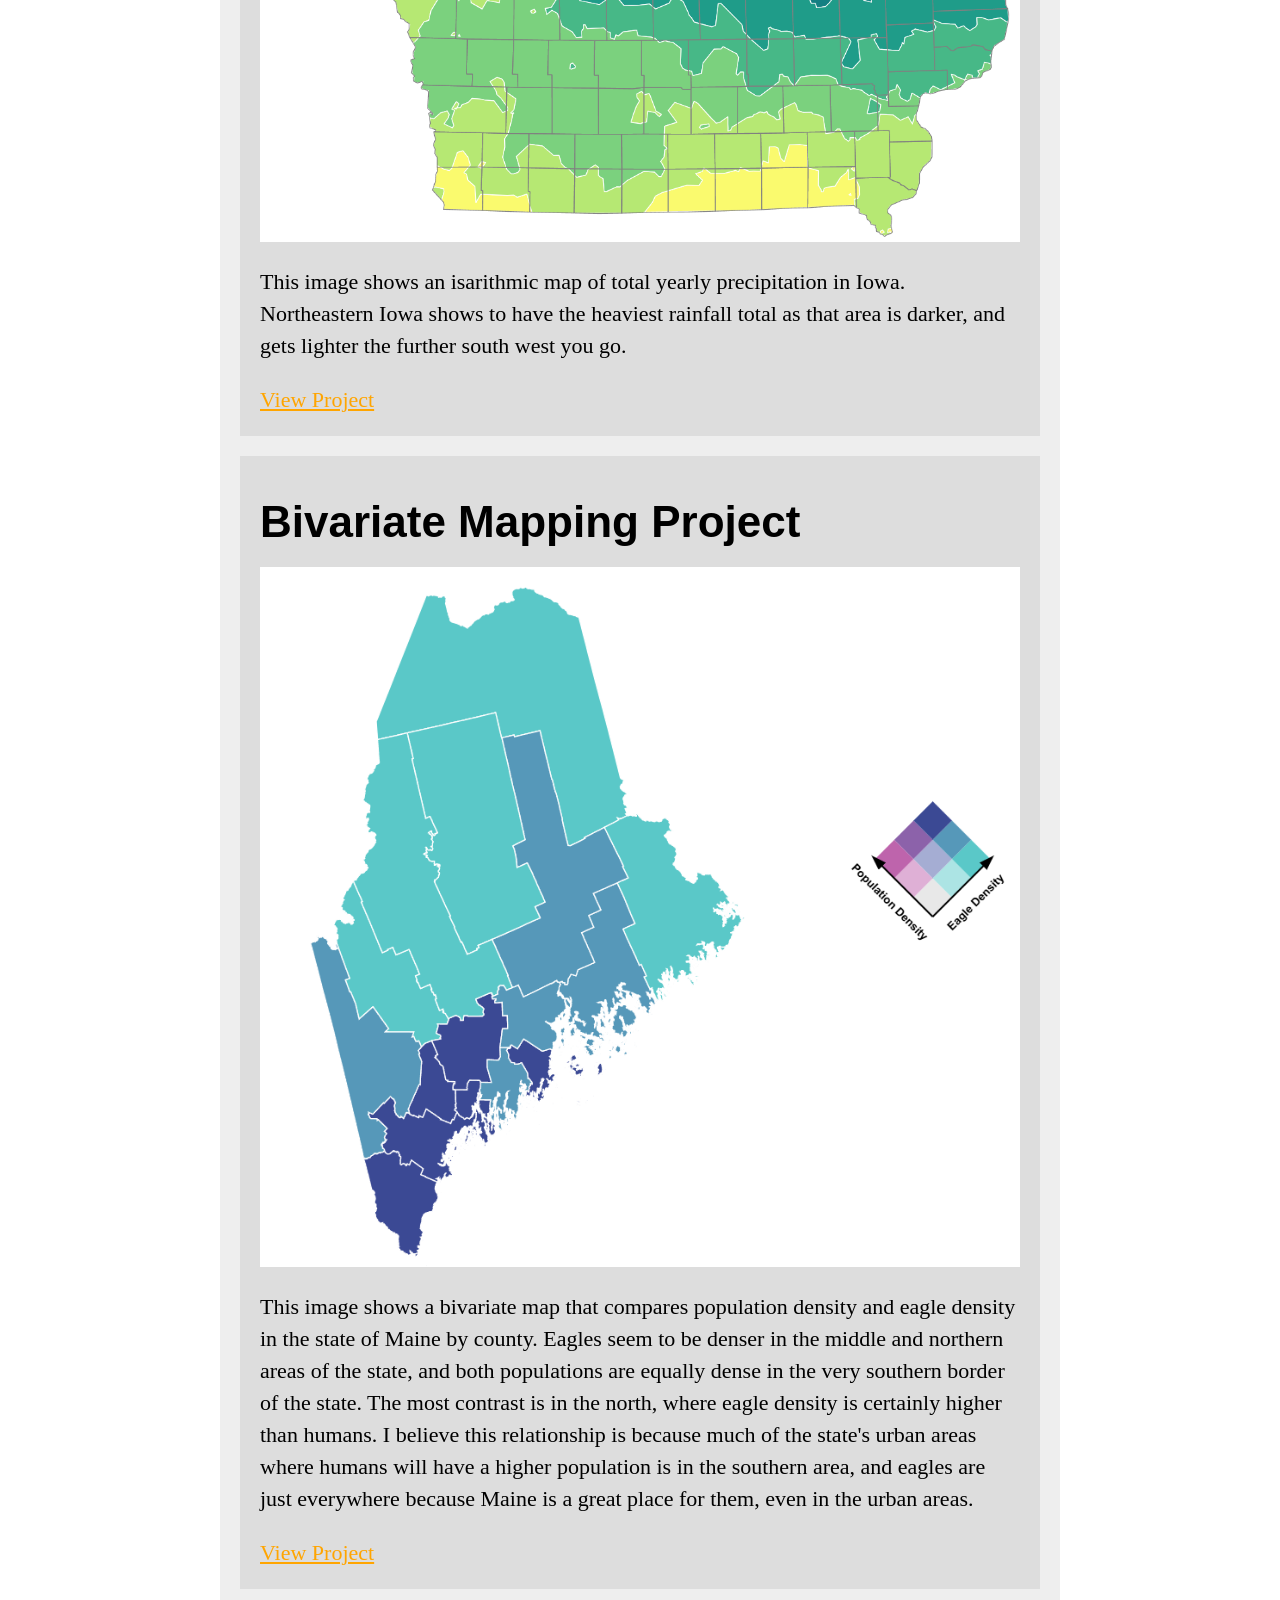
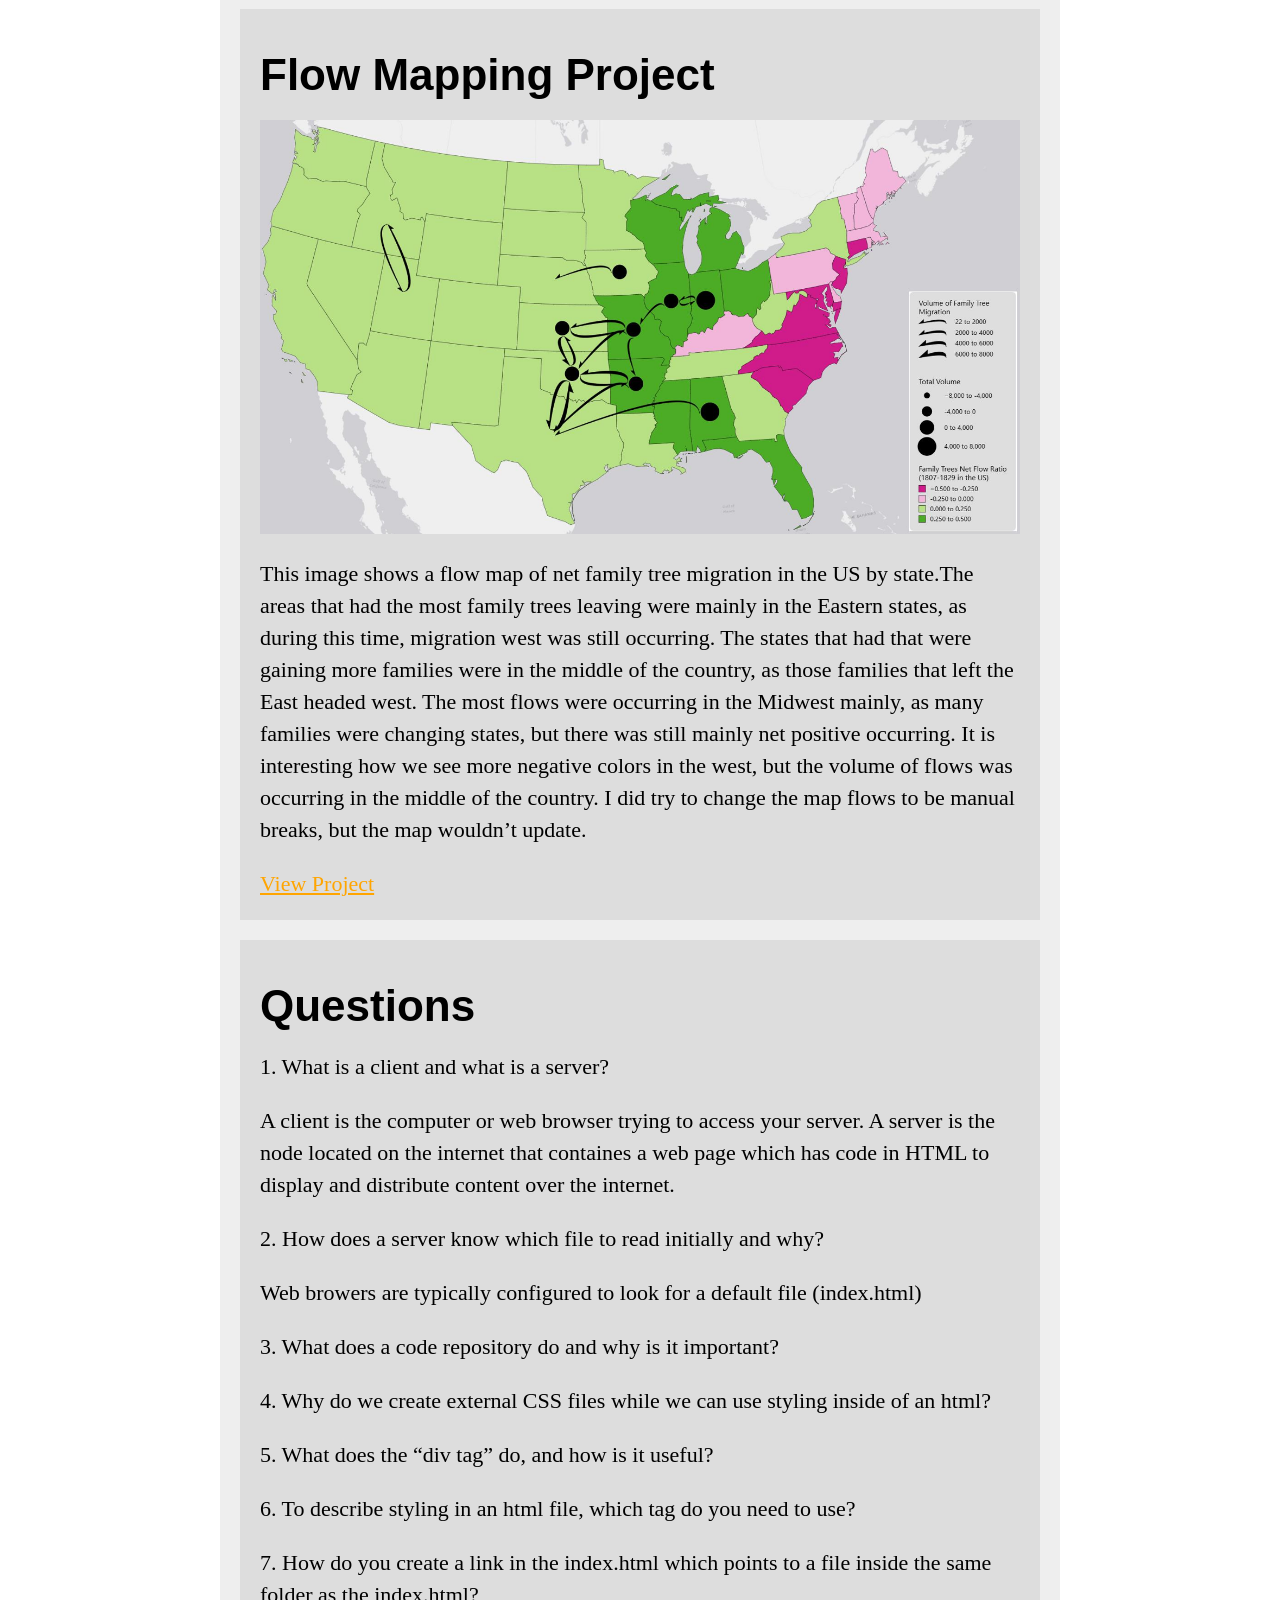
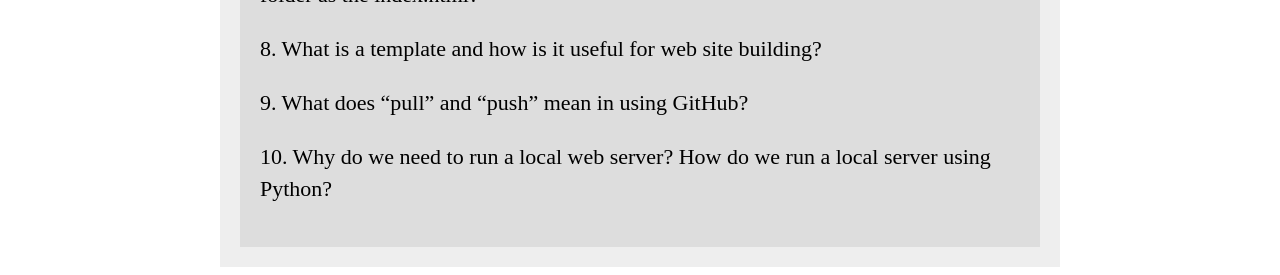
==== commit ca04add7: "Update index.html" ====
--- a/index.html
+++ b/index.html
@@ -95,8 +95,7 @@
     </div>
 
     <div class="project">
-      <h1>Flow Mapping Project</h1>
-      <img src="FlowMap.png">
+      <h1>Questions</h1>
       <p> 1. What is a client and what is a server? </p>
       <p> A client is the computer or web browser trying to access your server. A server is the node located on the internet that containes a web page which has code in HTML to display and distribute
           content over the internet.</p>
@@ -111,9 +110,6 @@
       <p> 9. What does “pull” and “push” mean in using GitHub?</p>
       <p> 10. Why do we need to run a local web server? How do we run a local server using Python?</p>
 
-      <a href="FlowMap.pdf">
-        View Project
-      </a>
     </div>
 
   </div>
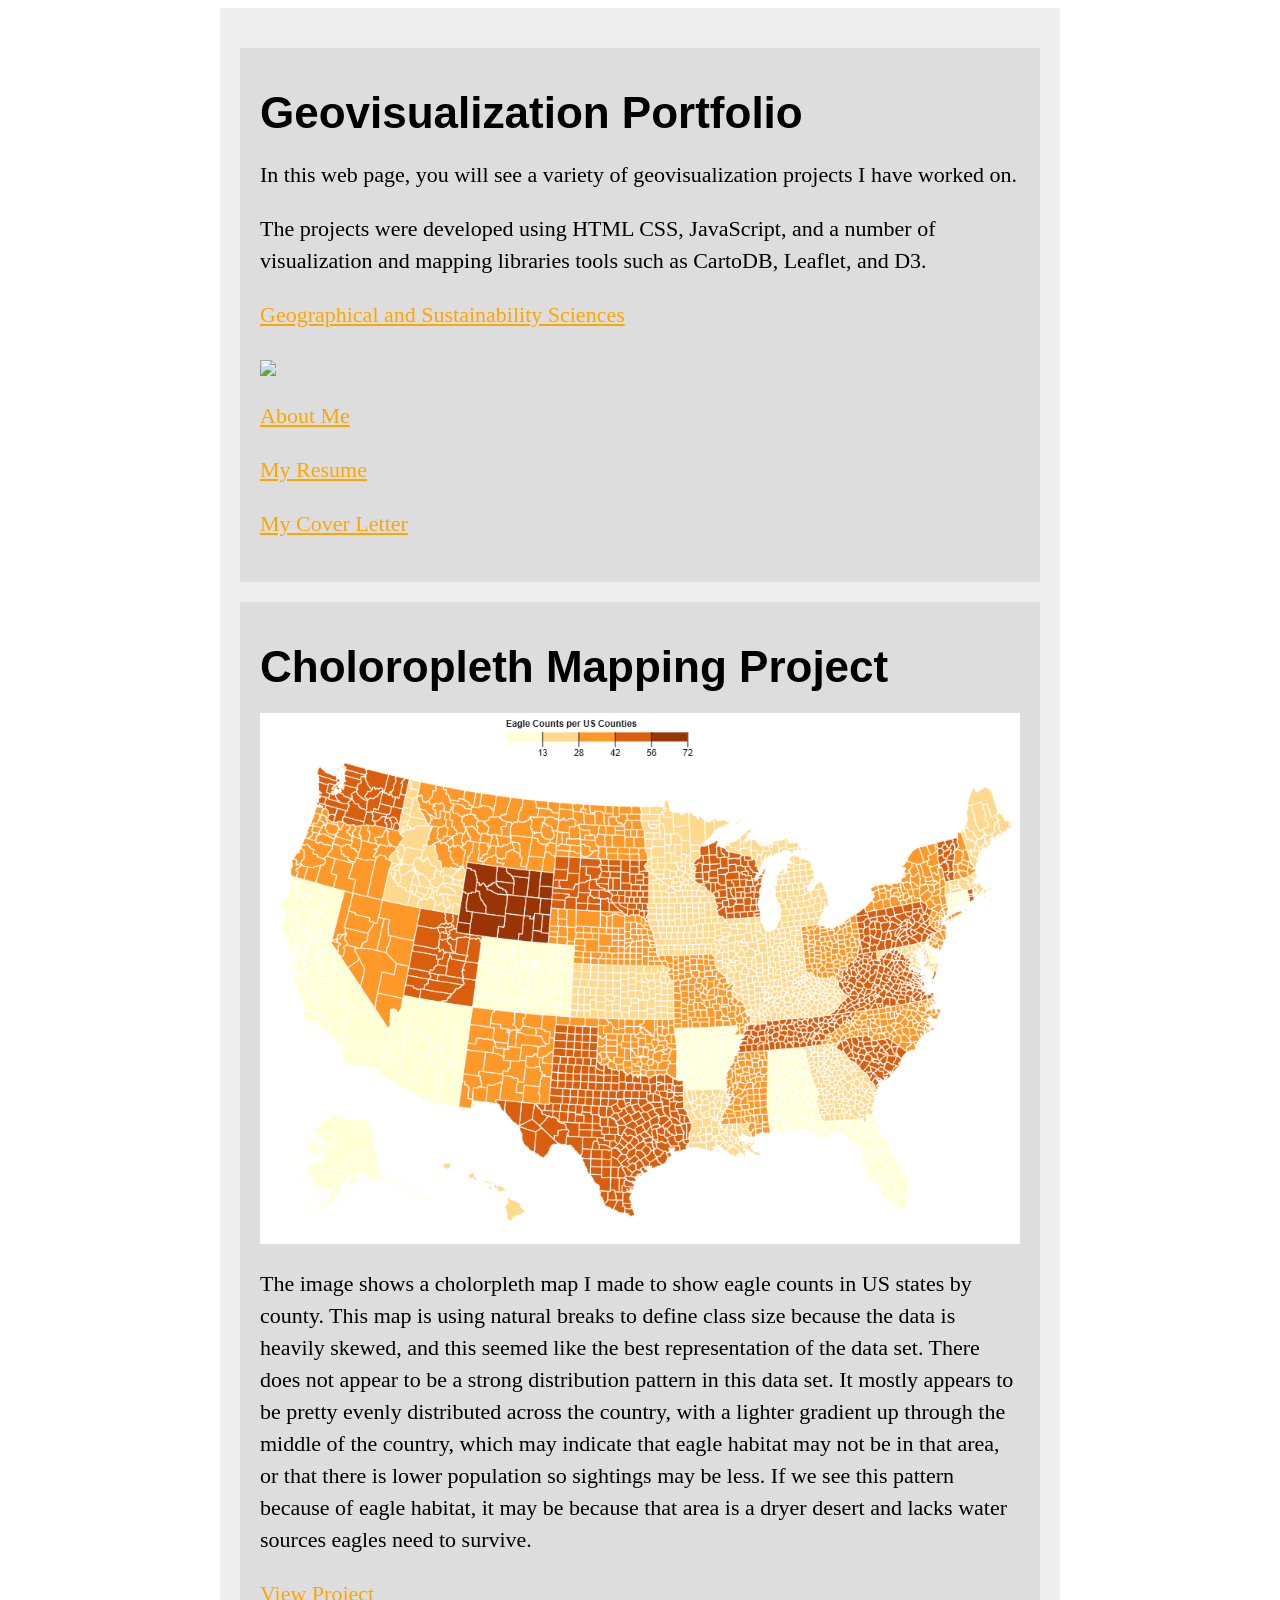
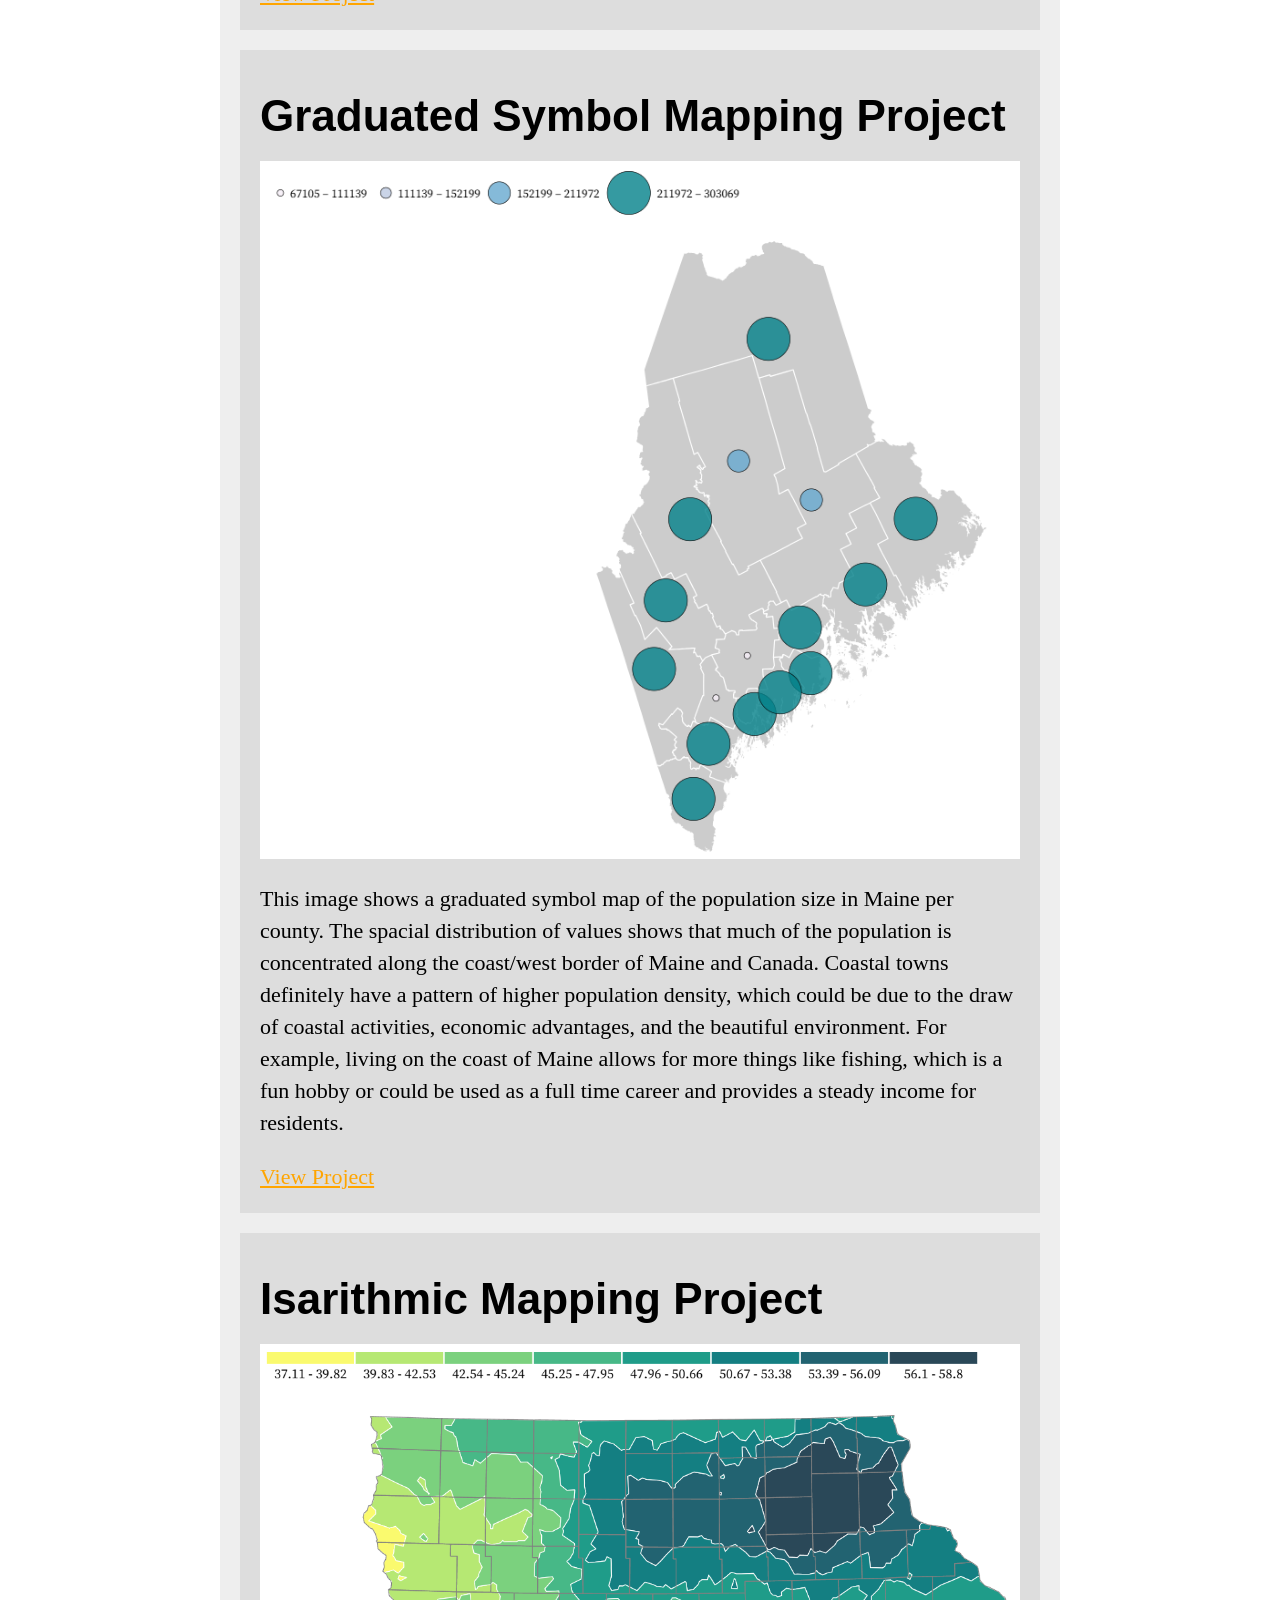
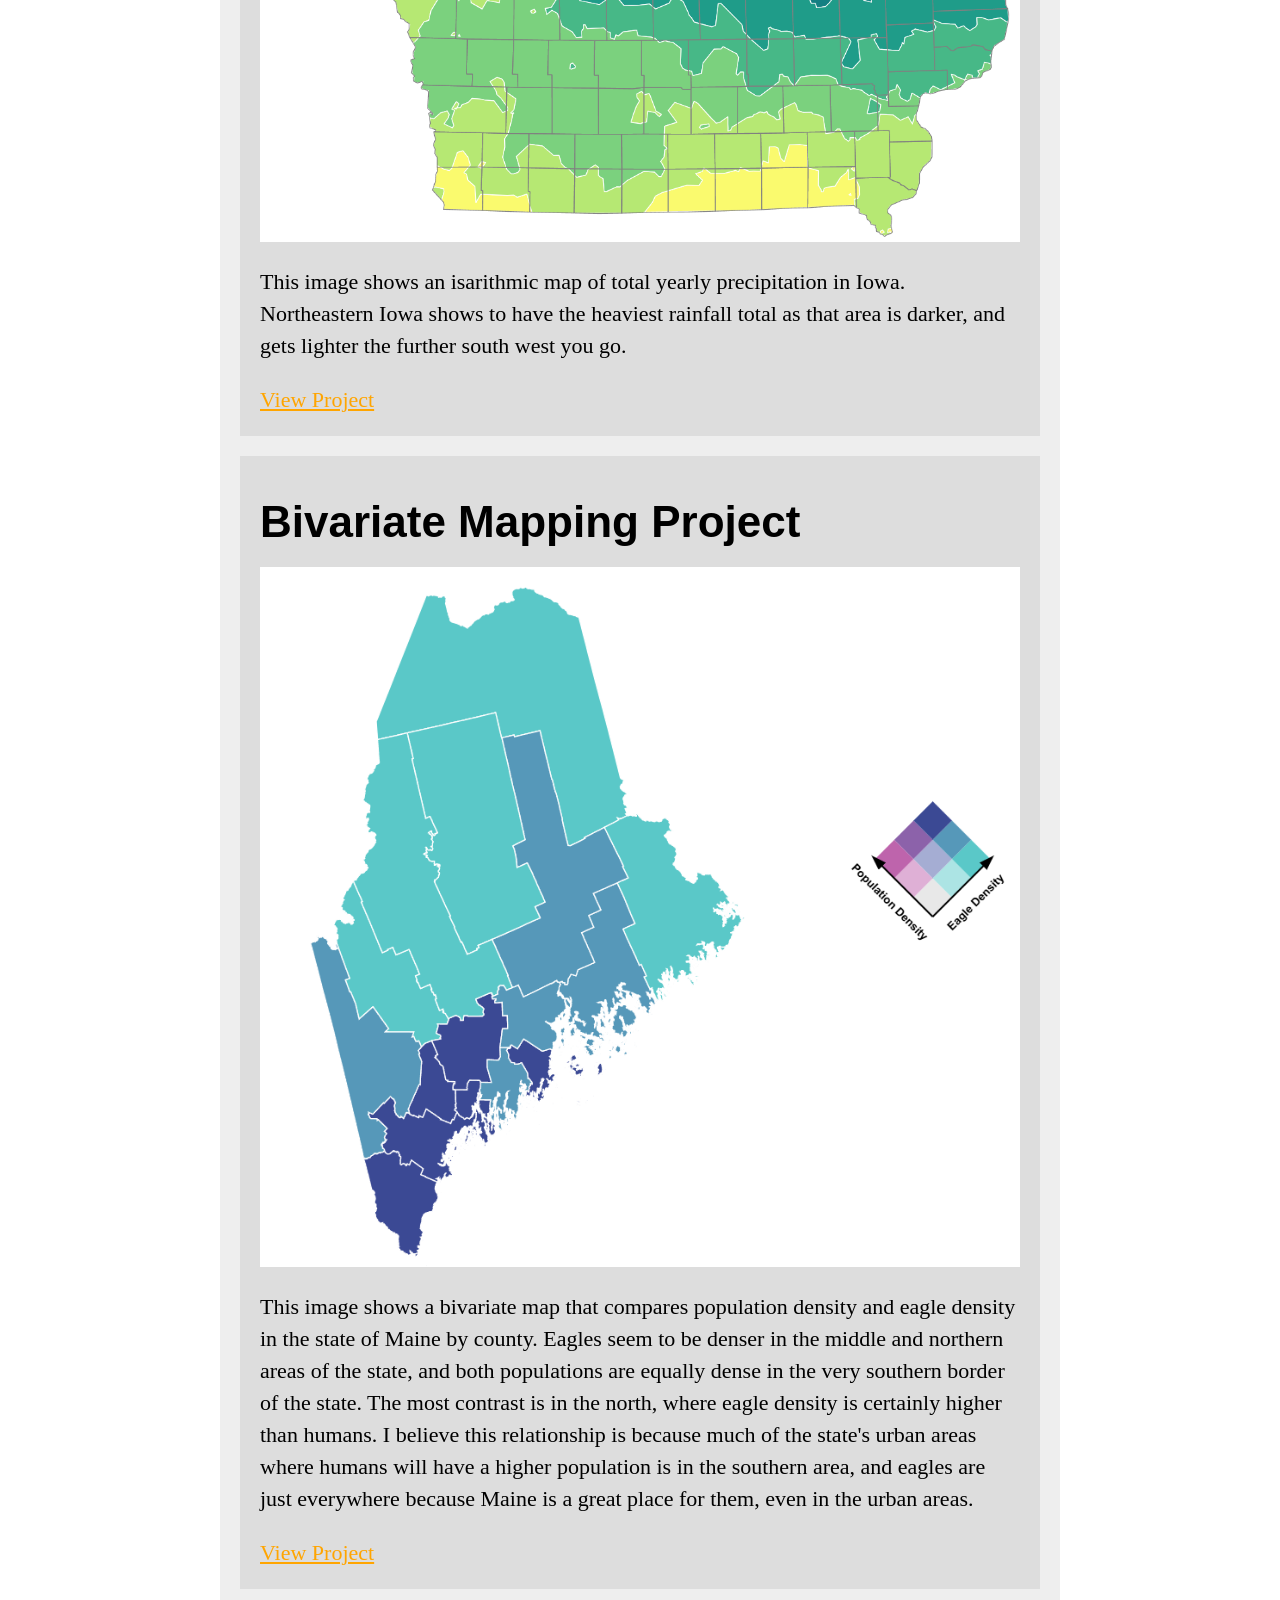
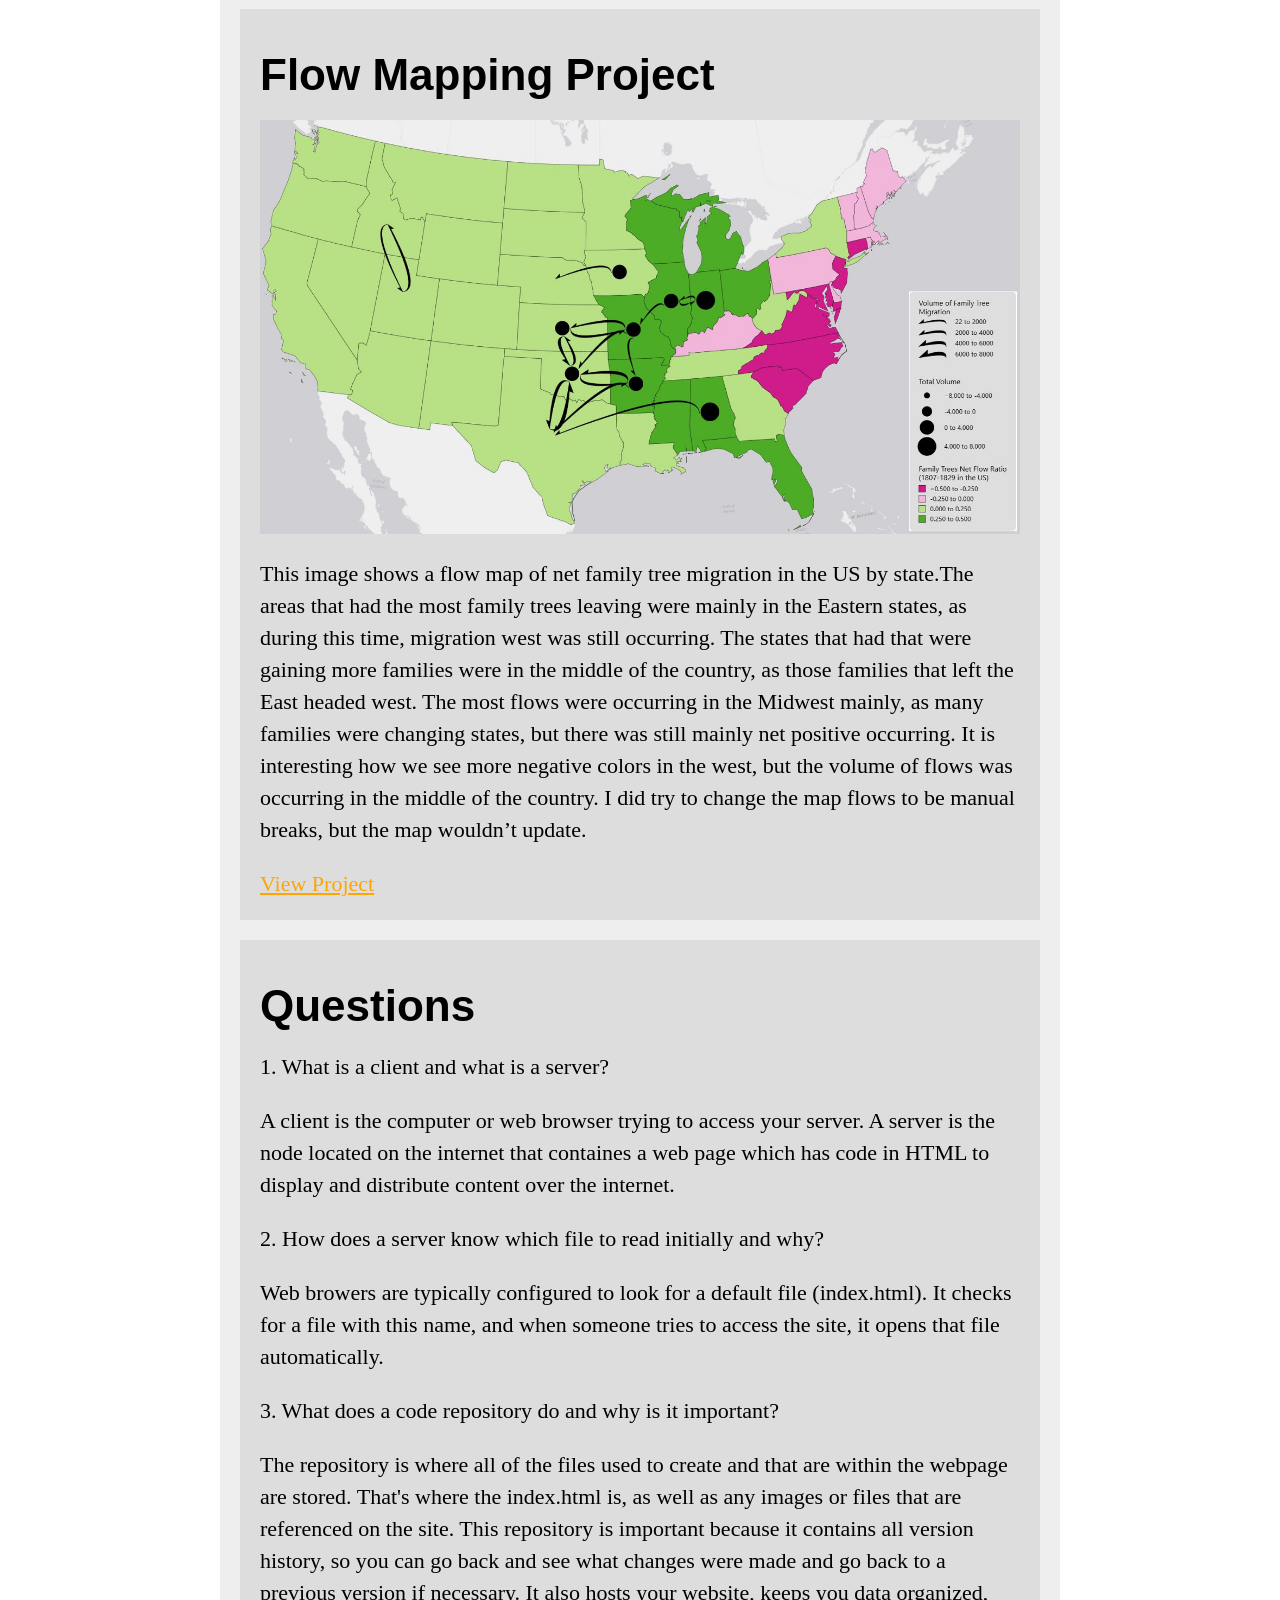
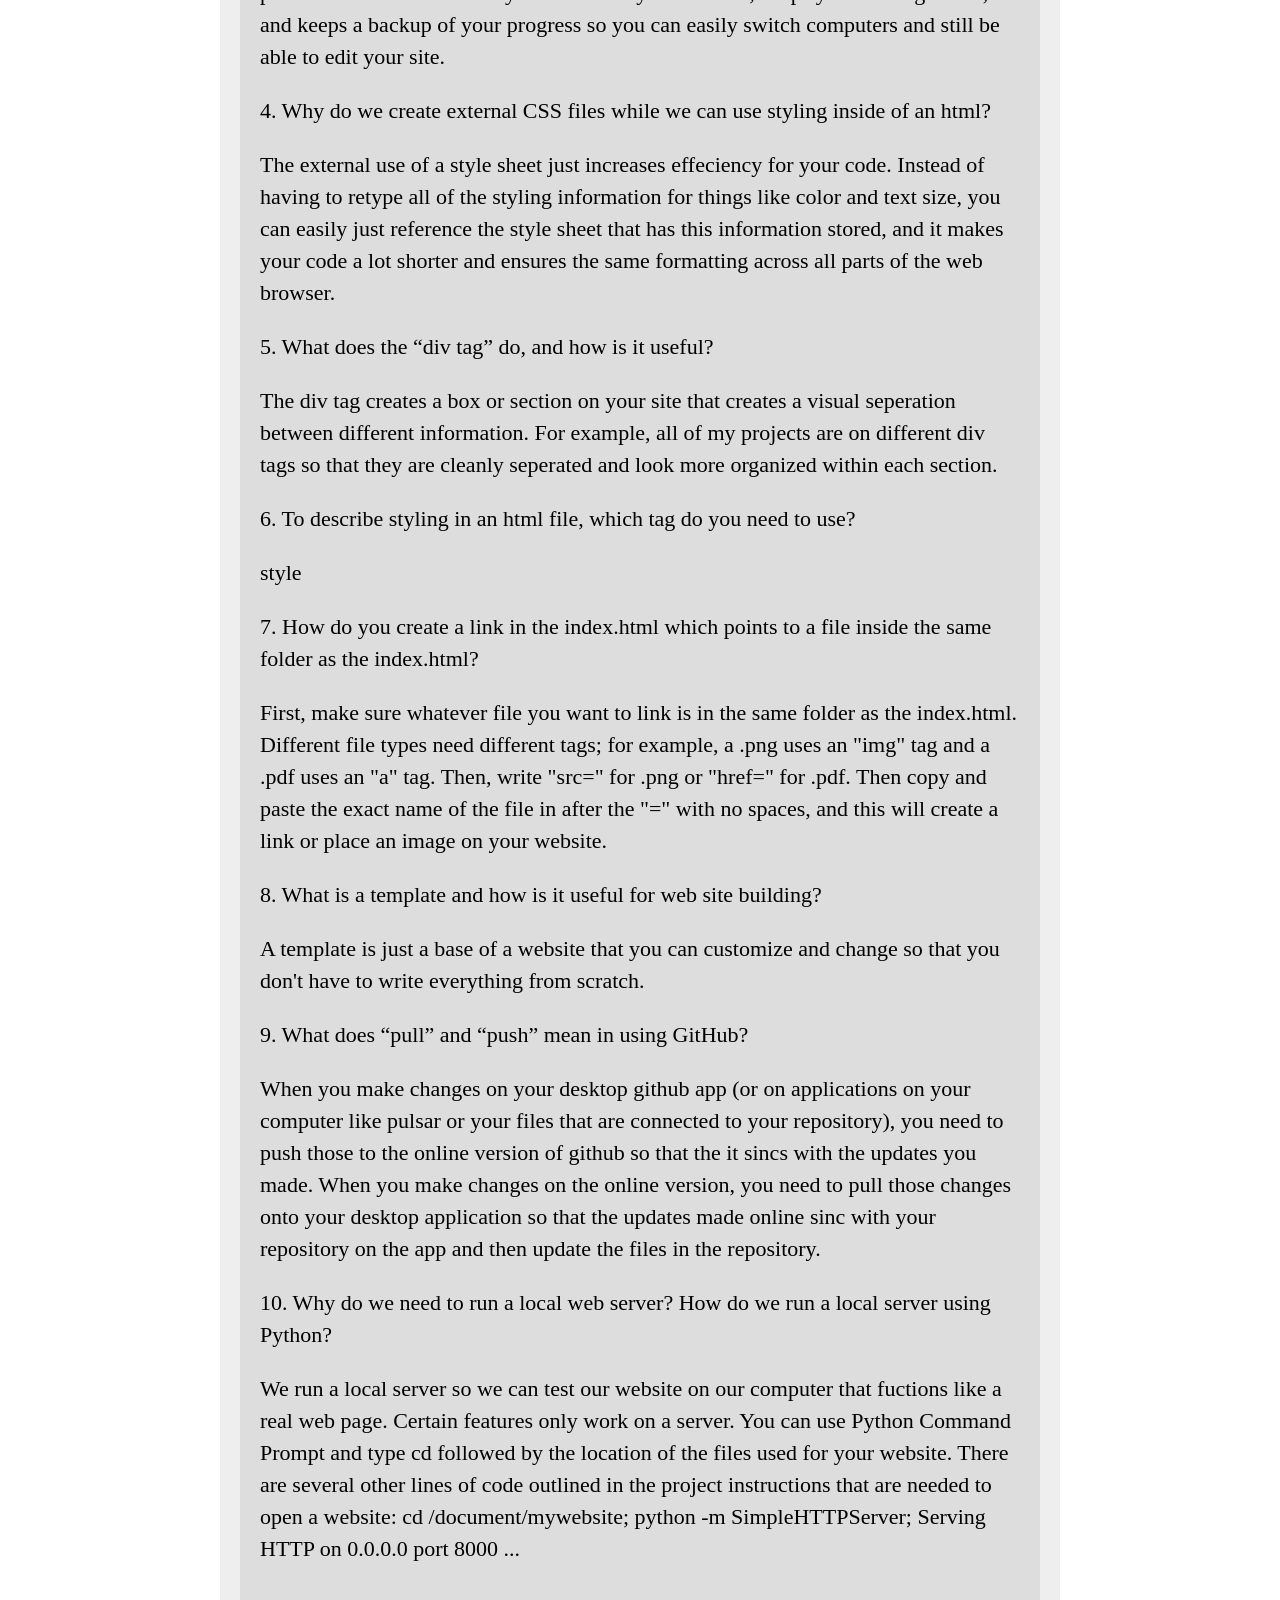
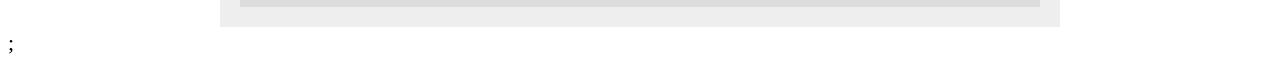
==== commit 25dacbcf: "Update index.html" ====
--- a/index.html
+++ b/index.html
@@ -97,22 +97,42 @@
     <div class="project">
       <h1>Questions</h1>
       <p> 1. What is a client and what is a server? </p>
-      <p> A client is the computer or web browser trying to access your server. A server is the node located on the internet that containes a web page which has code in HTML to display and distribute
-          content over the internet.</p>
+      <p>   A client is the computer or web browser trying to access your server. A server is the node located on the internet that containes a web page which has code in HTML to display and distribute
+            content over the internet.</p>
       <p> 2. How does a server know which file to read initially and why?</p>
-      <p> Web browers are typically configured to look for a default file (index.html)
+      <p>   Web browers are typically configured to look for a default file (index.html). It checks for a file with this name, and when someone tries to access the site, it opens that file automatically.</p>
       <p> 3. What does a code repository do and why is it important?</p>
+      <p>   The repository is where all of the files used to create and that are within the webpage are stored. That's where the index.html is, as well as any images or files that are referenced on the
+            site. This repository is important because it contains all version history, so you can go back and see what changes were made and go back to a previous version if necessary. It also
+            hosts your website, keeps you data organized, and keeps a backup of your progress so you can easily switch computers and still be able to edit your site.</p>
       <p> 4. Why do we create external CSS files while we can use styling inside of an html?</p>
+      <p>   The external use of a style sheet just increases effeciency for your code. Instead of having to retype all of the styling information for things like color and text size, you can easily
+            just reference the style sheet that has this information stored, and it makes your code a lot shorter and ensures the same formatting across all parts of the web browser.</p>
       <p> 5. What does the “div tag” do, and how is it useful?</p>
+      <p>   The div tag creates a box or section on your site that creates a visual seperation between different information. For example, all of my projects are on different div tags so that they
+            are cleanly seperated and look more organized within each section.</p>
       <p> 6. To describe styling in an html file, which tag do you need to use?</p>
+      <p>   style</p>
       <p> 7. How do you create a link in the index.html which points to a file inside the same folder as the index.html?</p>
+      <p>   First, make sure whatever file you want to link is in the same folder as the index.html. Different file types need different tags; for example, a .png uses an "img" tag and a .pdf uses an "a"
+            tag. Then, write "src=" for .png or "href=" for .pdf. Then copy and paste the exact name of the file in after the "=" with no spaces, and this will create a link or place an image on your website.</p>
       <p> 8. What is a template and how is it useful for web site building?</p>
+      <p>   A template is just a base of a website that you can customize and change so that you don't have to write everything from scratch.</p>
       <p> 9. What does “pull” and “push” mean in using GitHub?</p>
+      <p>   When you make changes on your desktop github app (or on applications on your computer like pulsar or your files that are connected to your repository), you need to push those to the online
+            version of github so that the it sincs with the updates you made. When you make changes on the online version, you need to pull those changes onto your desktop application so that the updates
+            made online sinc with your repository on the app and then update the files in the repository.</p>
       <p> 10. Why do we need to run a local web server? How do we run a local server using Python?</p>
+      <p>   We run a local server so we can test our website on our computer that fuctions like a real web page. Certain features only work on a server. You can use Python Command Prompt and type cd
+            followed by the location of the files used for your website. There are several other lines of code outlined in the project instructions that are needed to open a website:
+            cd /document/mywebsite;
+            python -m SimpleHTTPServer;
+            Serving HTTP on 0.0.0.0 port 8000 ...
 
     </div>
 
   </div>
 
-</body>
+</body>;</p>
+</div>
 </html>
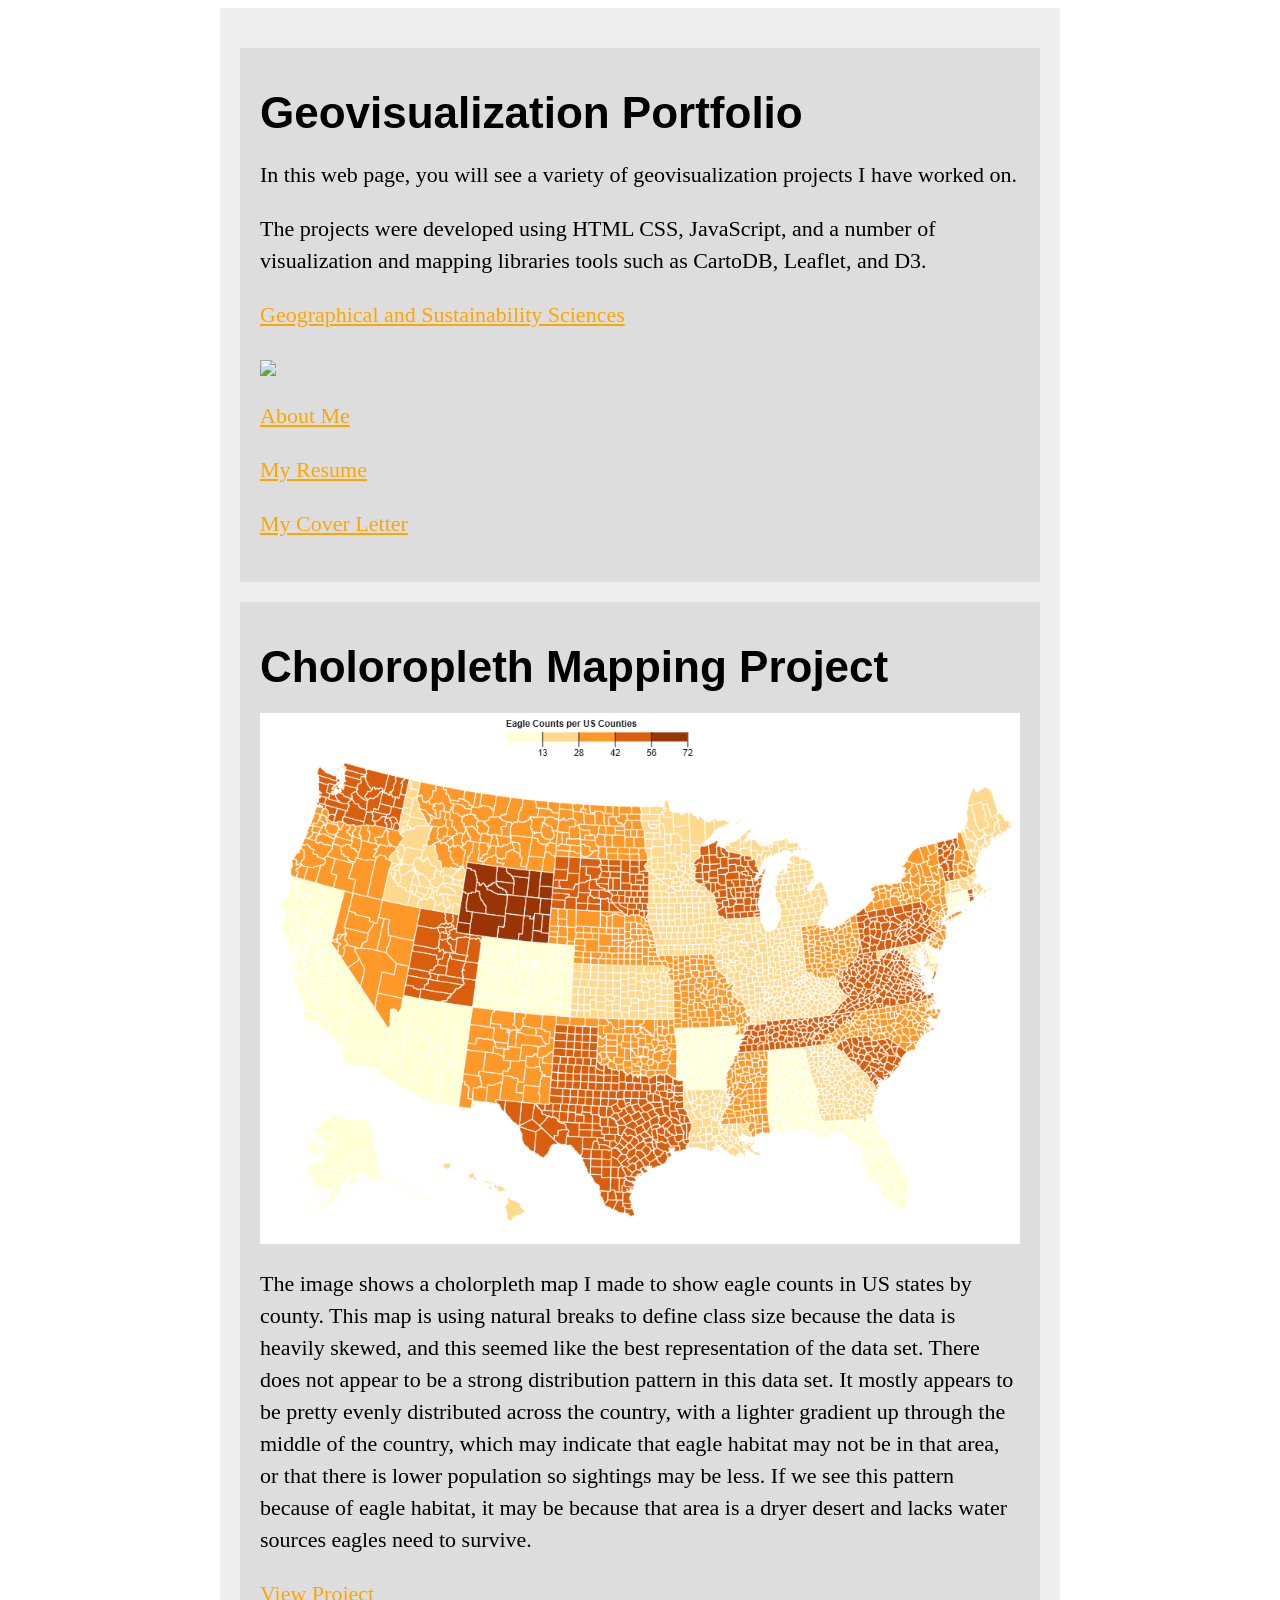
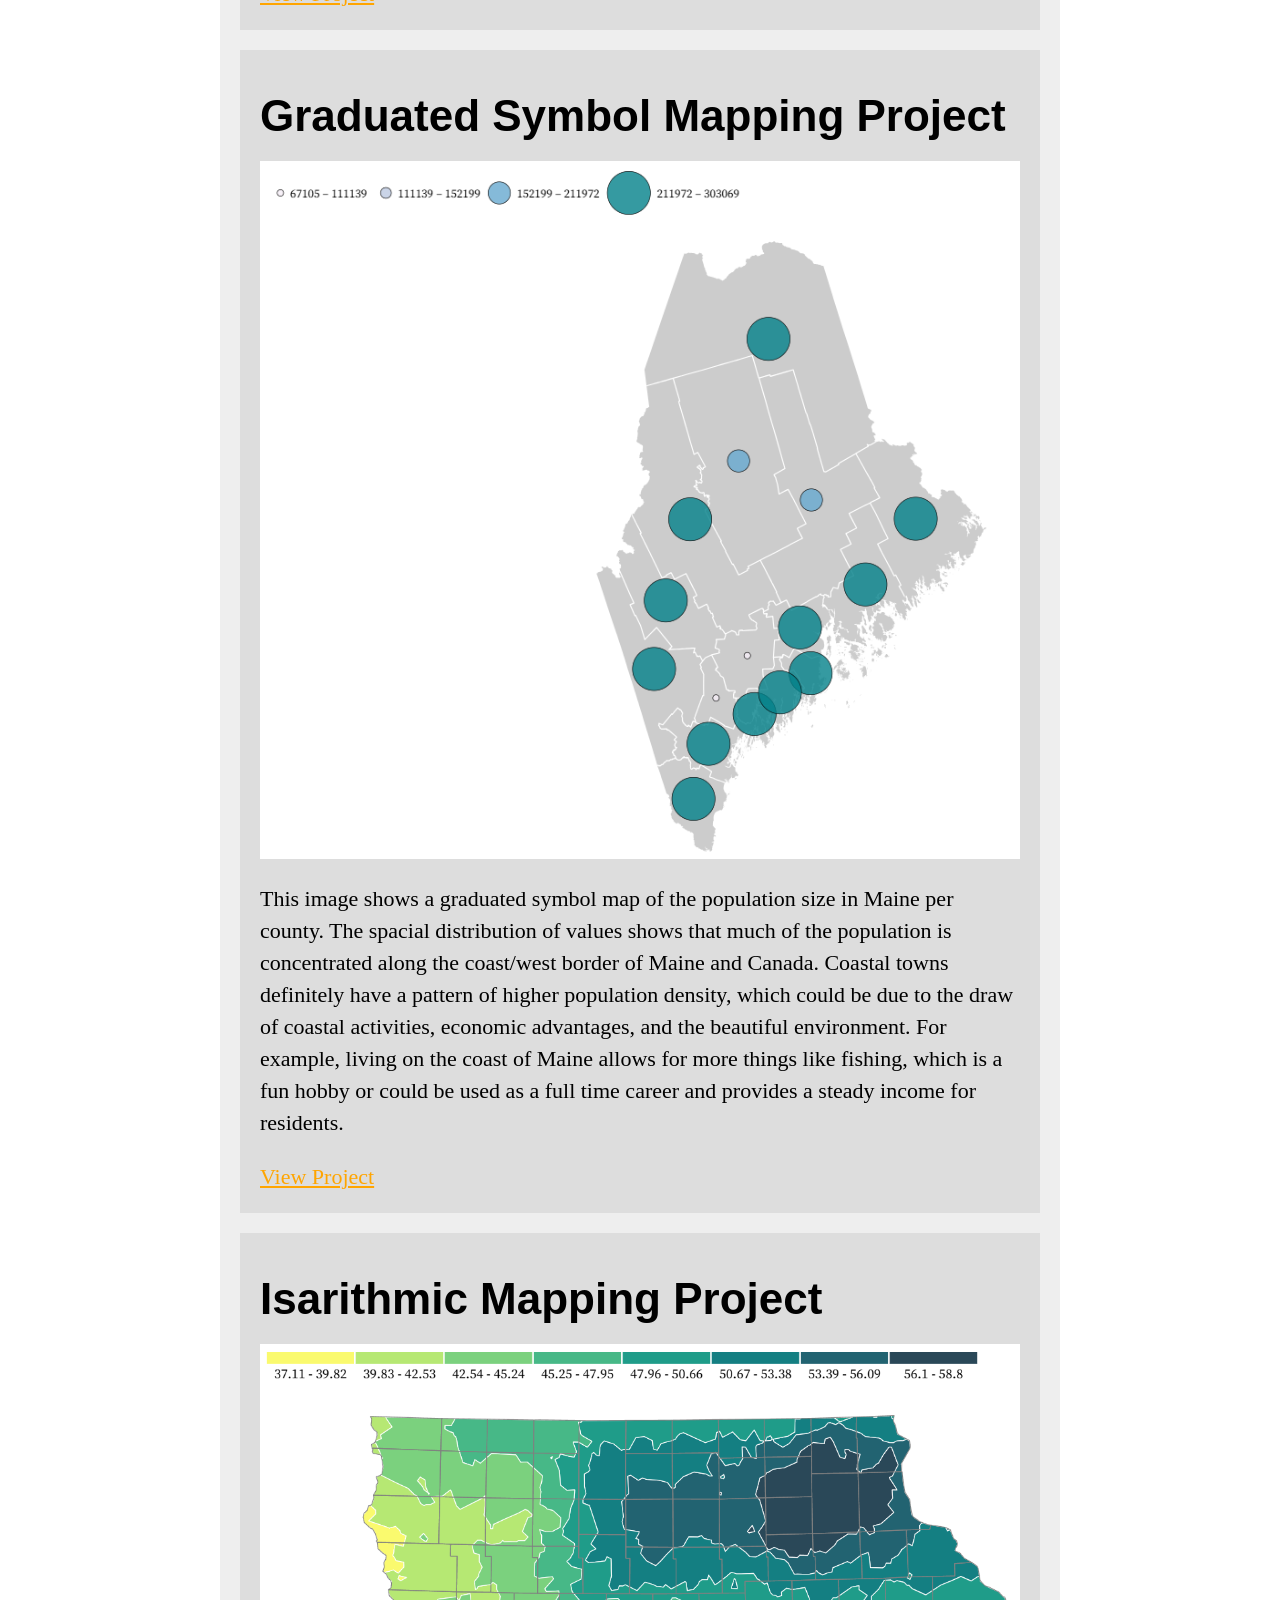
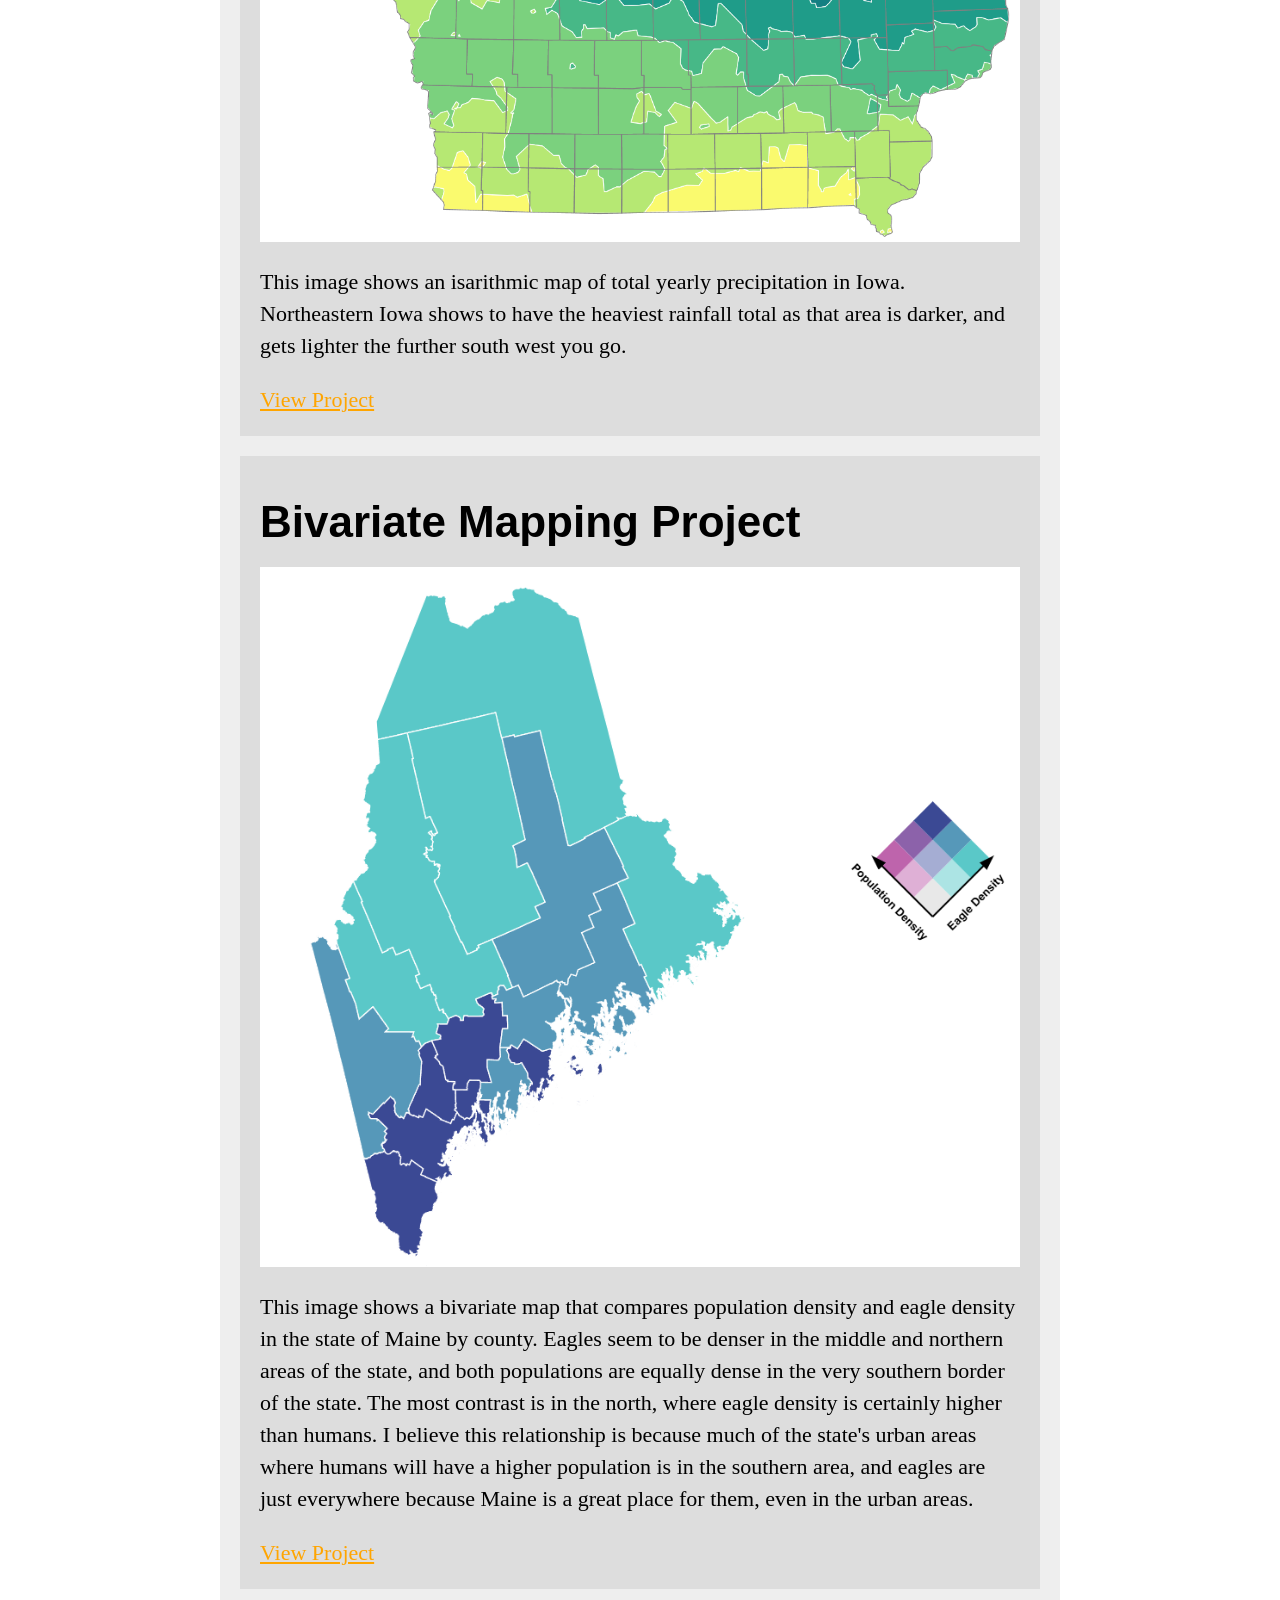
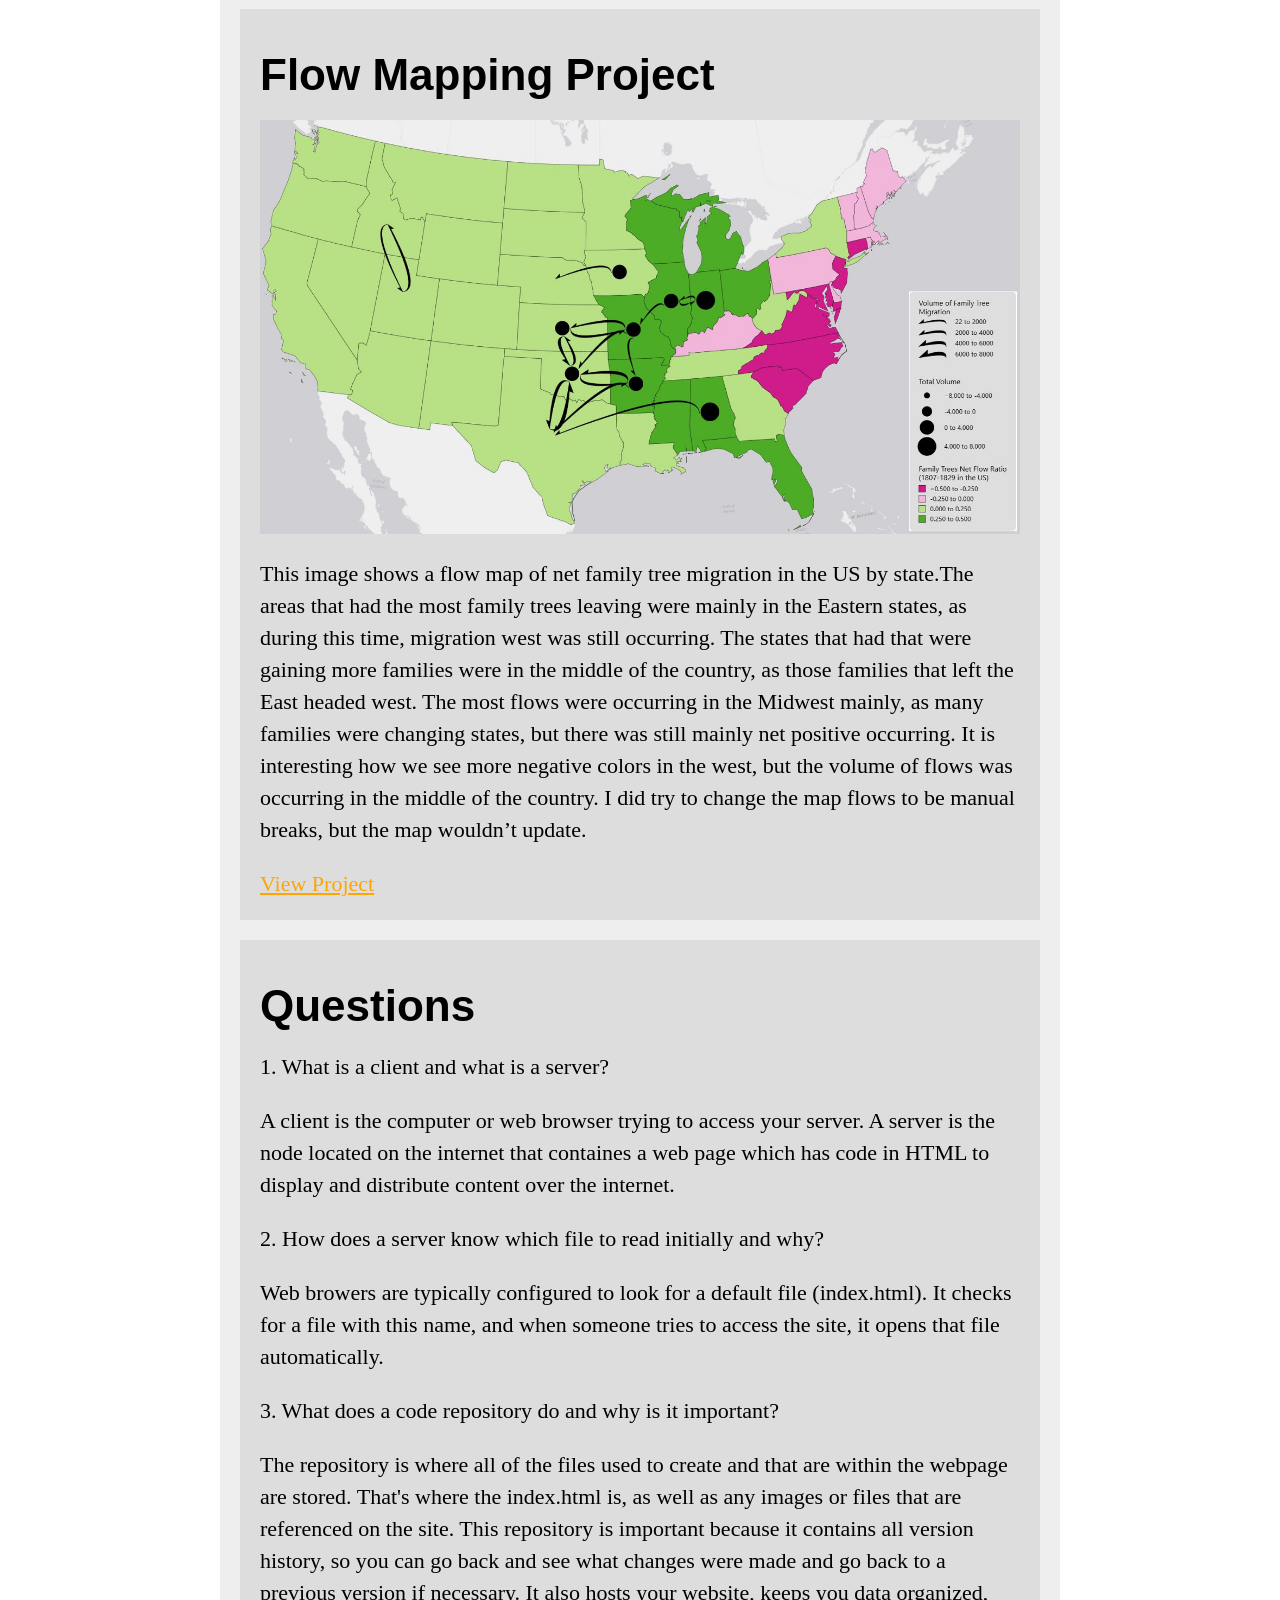
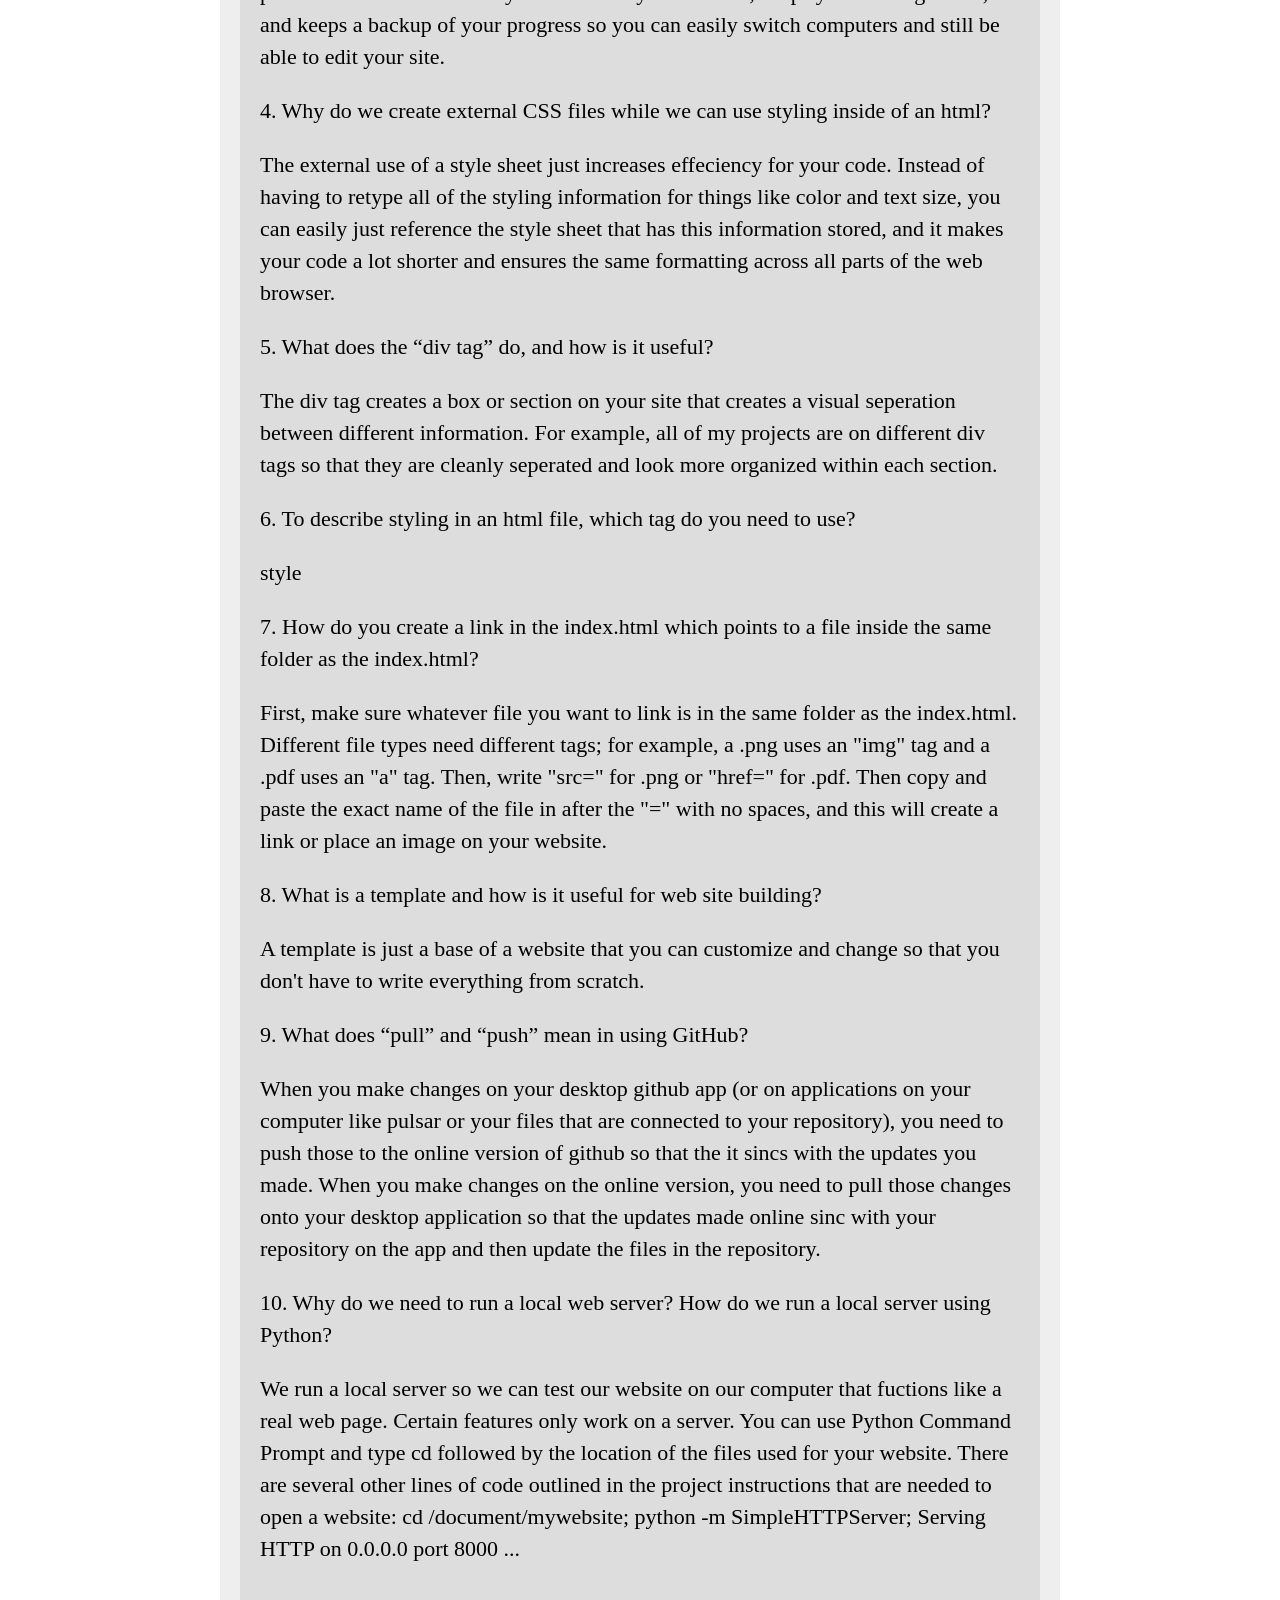
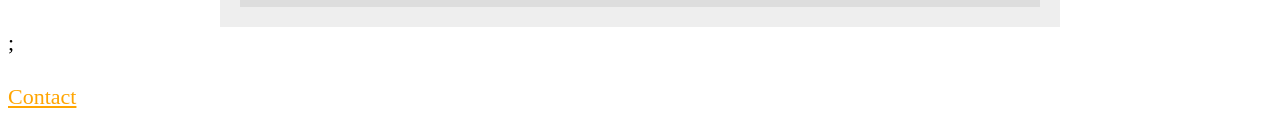
==== commit ecac1cff: "Update index.html" ====
--- a/index.html
+++ b/index.html
@@ -134,5 +134,10 @@
   </div>
 
 </body>;</p>
-</div>
+    </div>
+    <div>
+      <a href="mailto:caglar-koylu@uiowa.edu">
+        Contact
+      </a>
+    </div>
 </html>
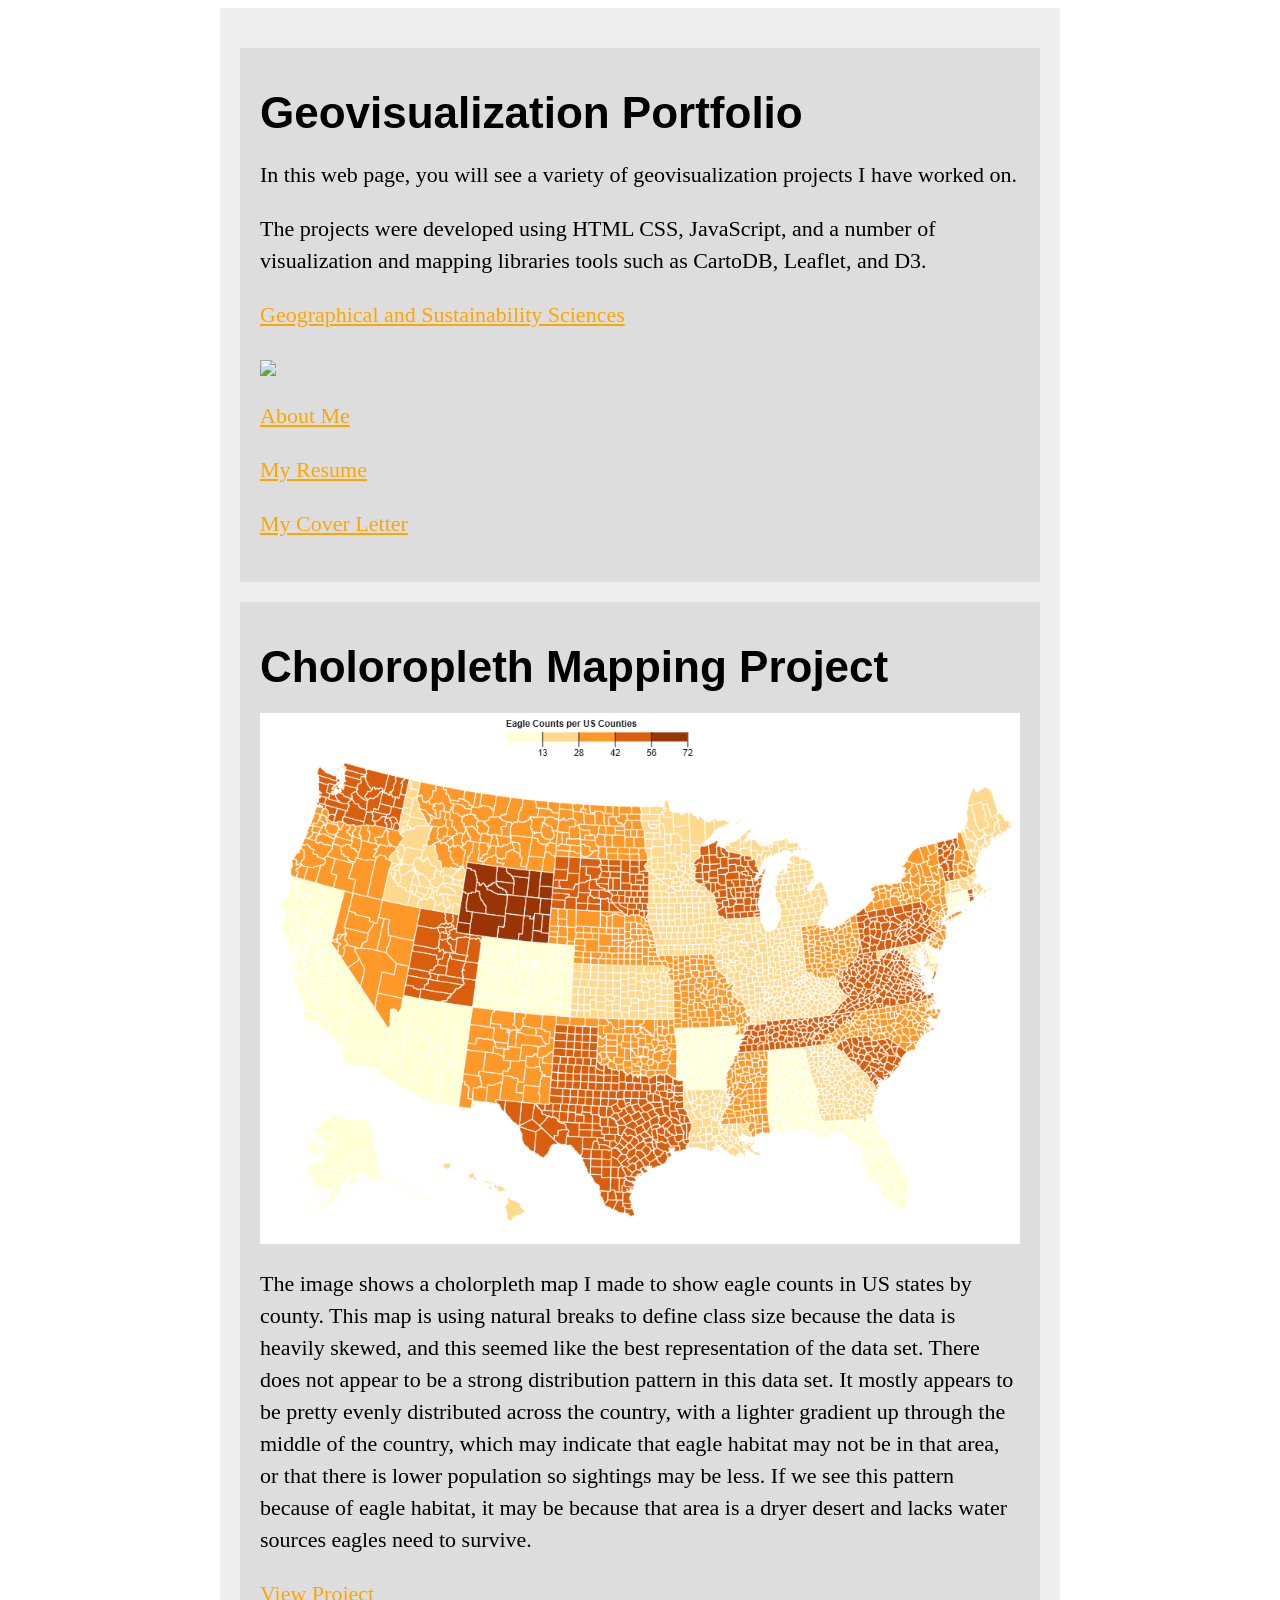
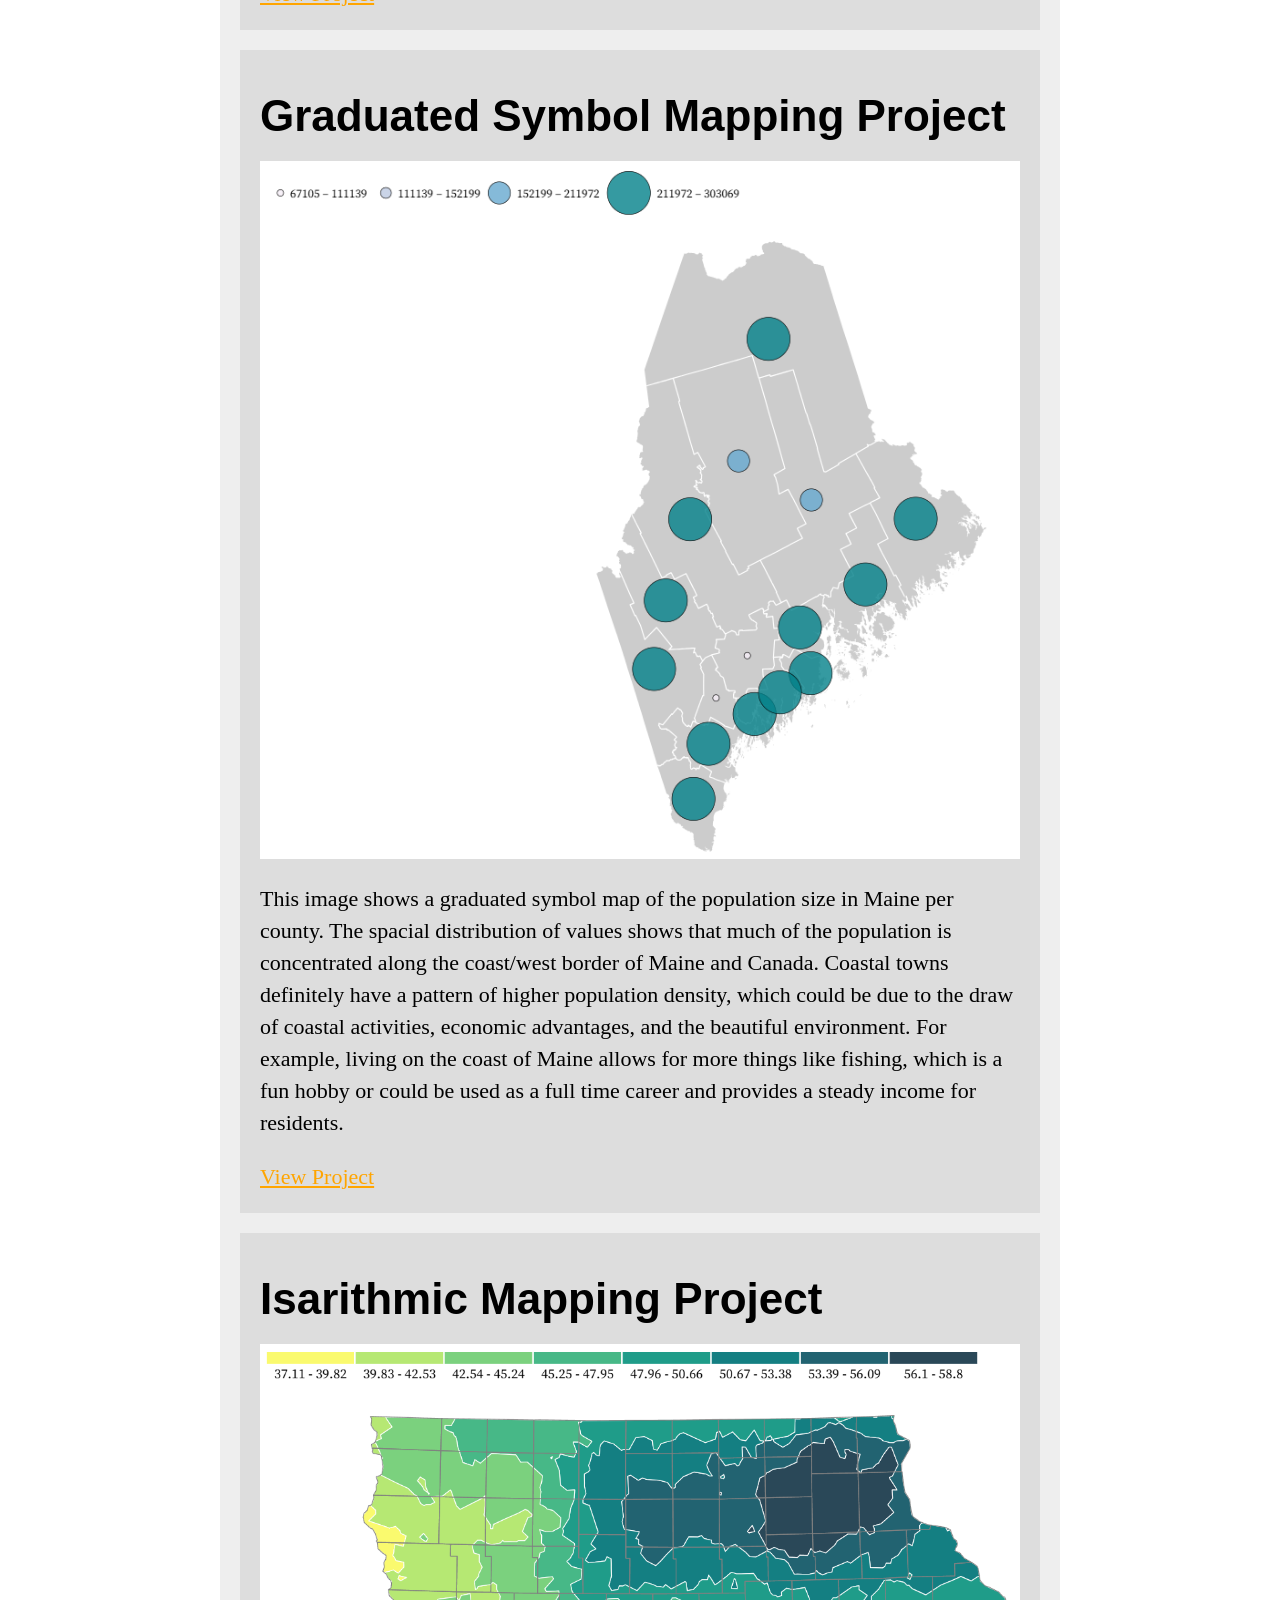
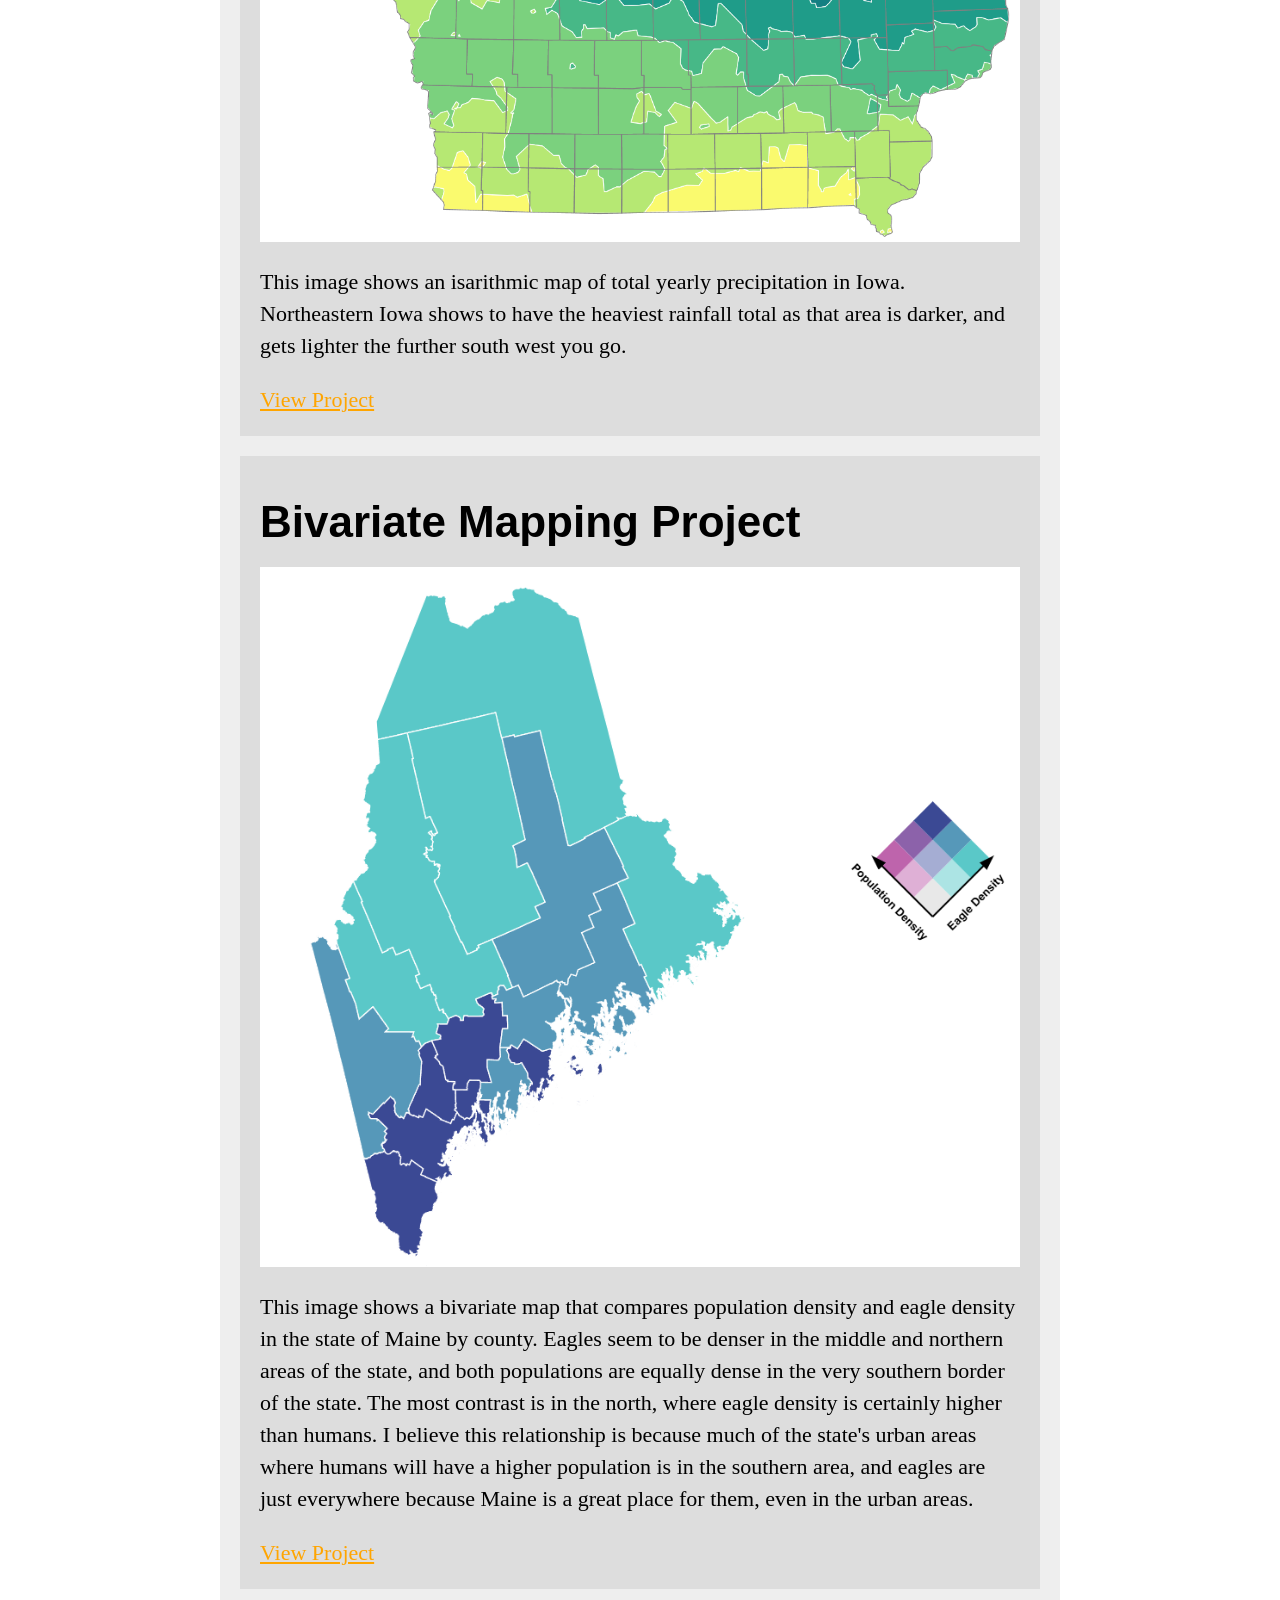
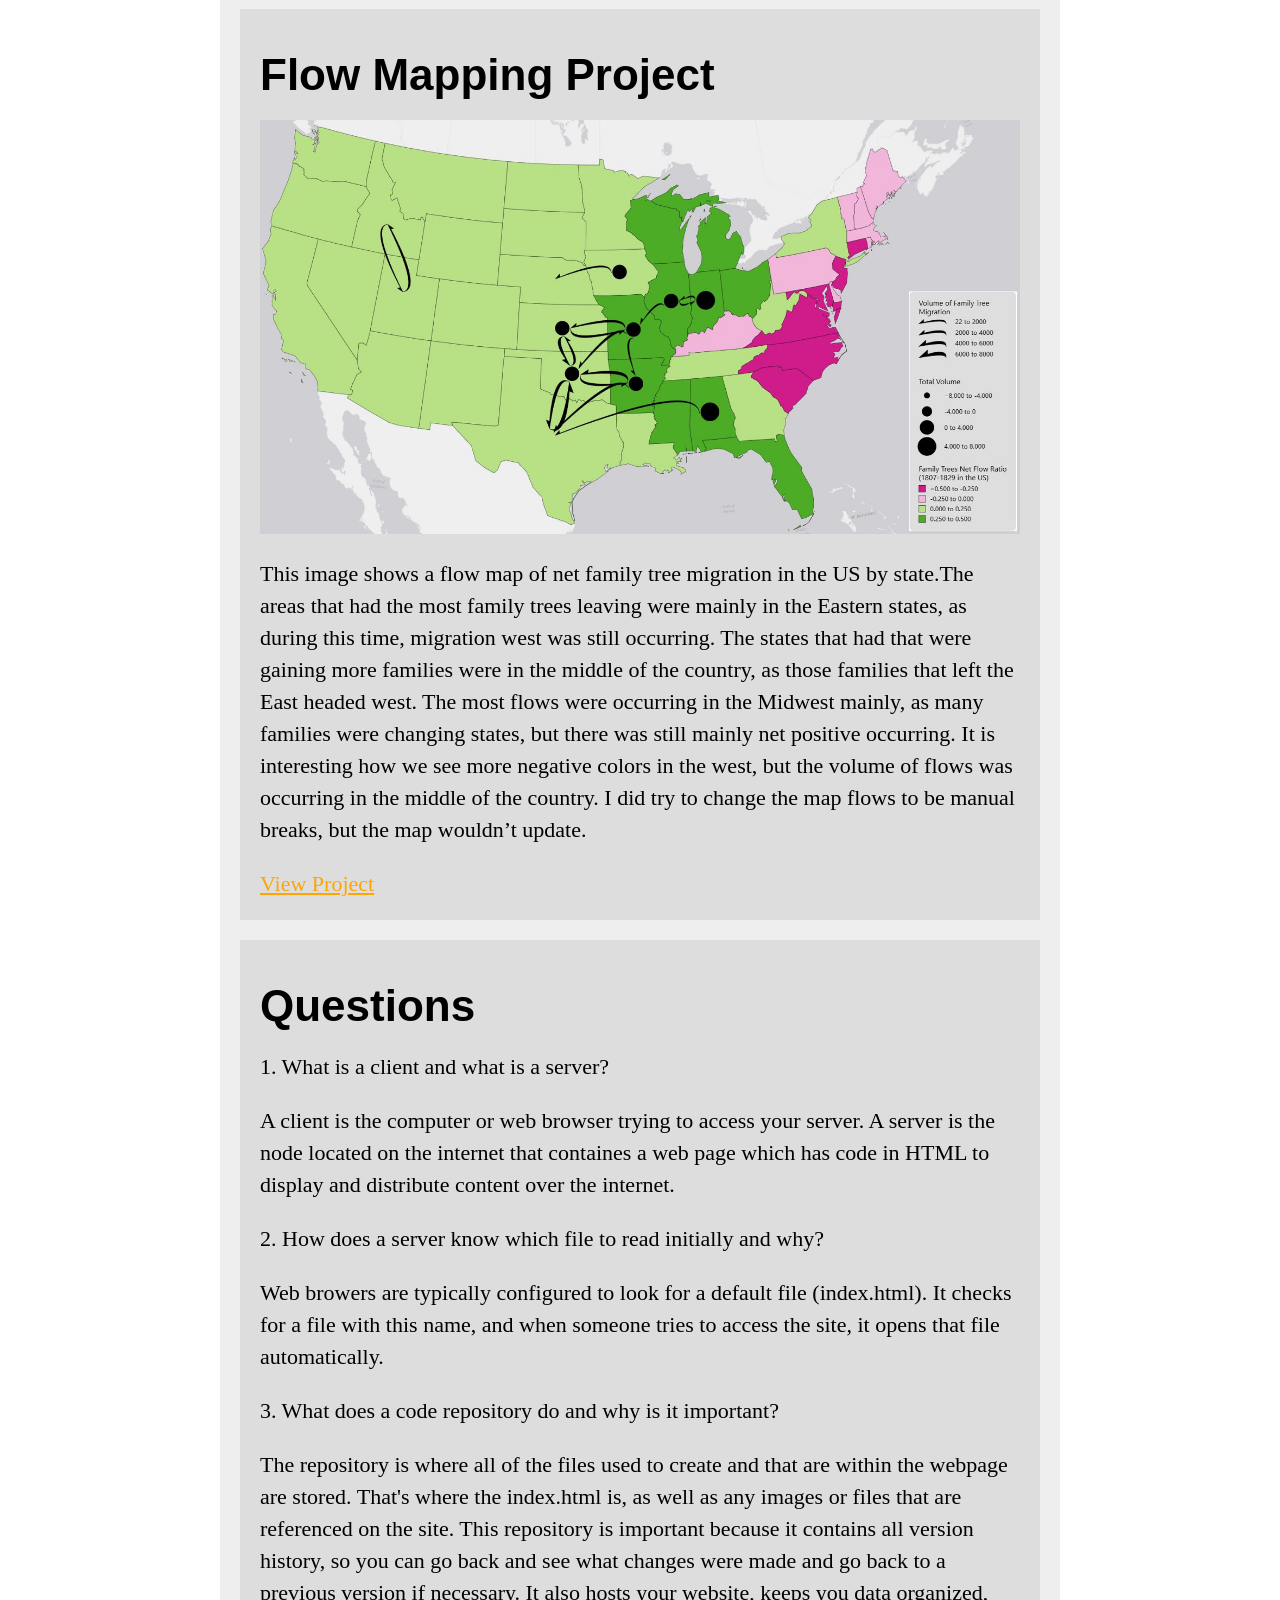
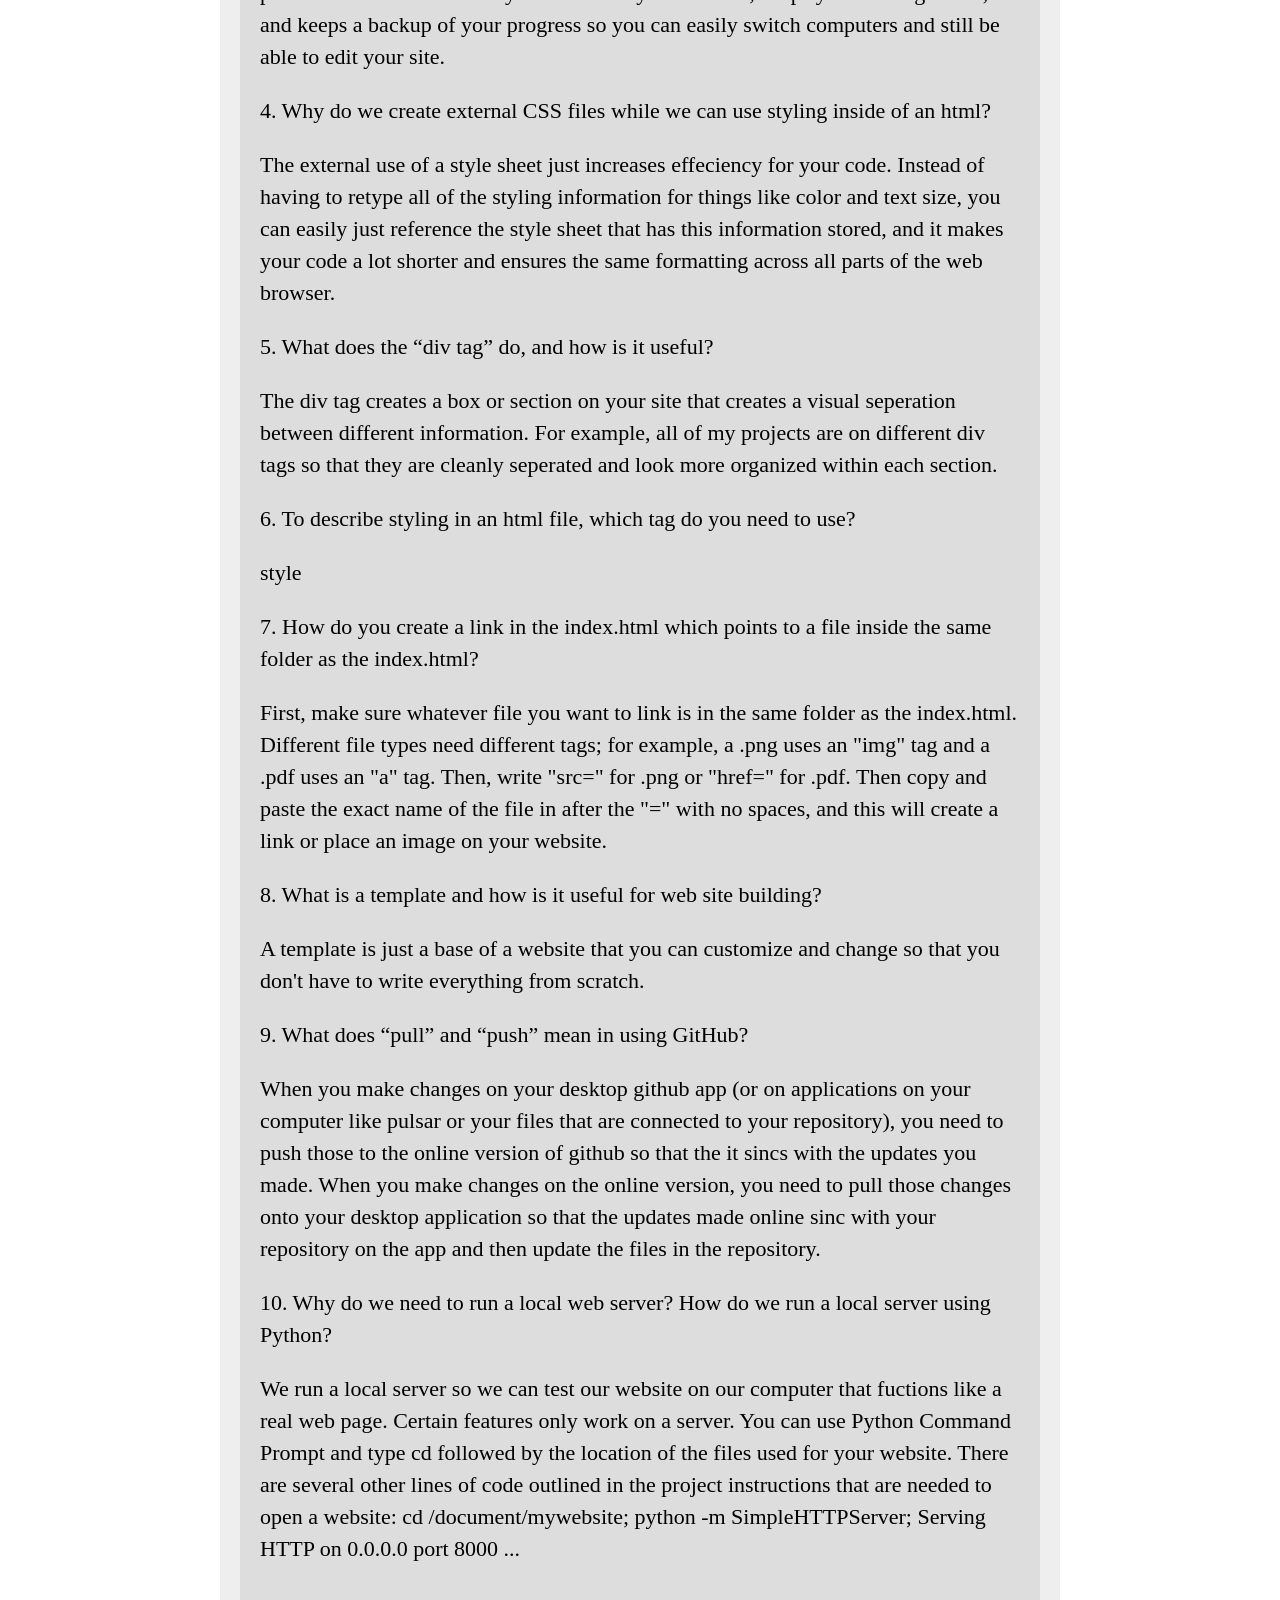
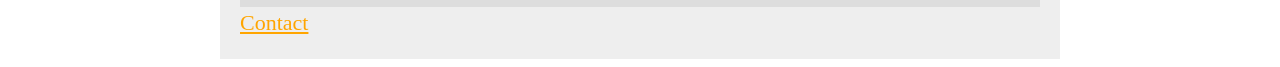
==== commit 61a1ab2a: "Update index.html" ====
--- a/index.html
+++ b/index.html
@@ -127,17 +127,15 @@
             followed by the location of the files used for your website. There are several other lines of code outlined in the project instructions that are needed to open a website:
             cd /document/mywebsite;
             python -m SimpleHTTPServer;
-            Serving HTTP on 0.0.0.0 port 8000 ...
-
+            Serving HTTP on 0.0.0.0 port 8000 ...</p>
     </div>
 
-  </div>
-
-</body>;</p>
-    </div>
     <div>
       <a href="mailto:caglar-koylu@uiowa.edu">
         Contact
       </a>
     </div>
+
+  </div>
+</body>
 </html>
